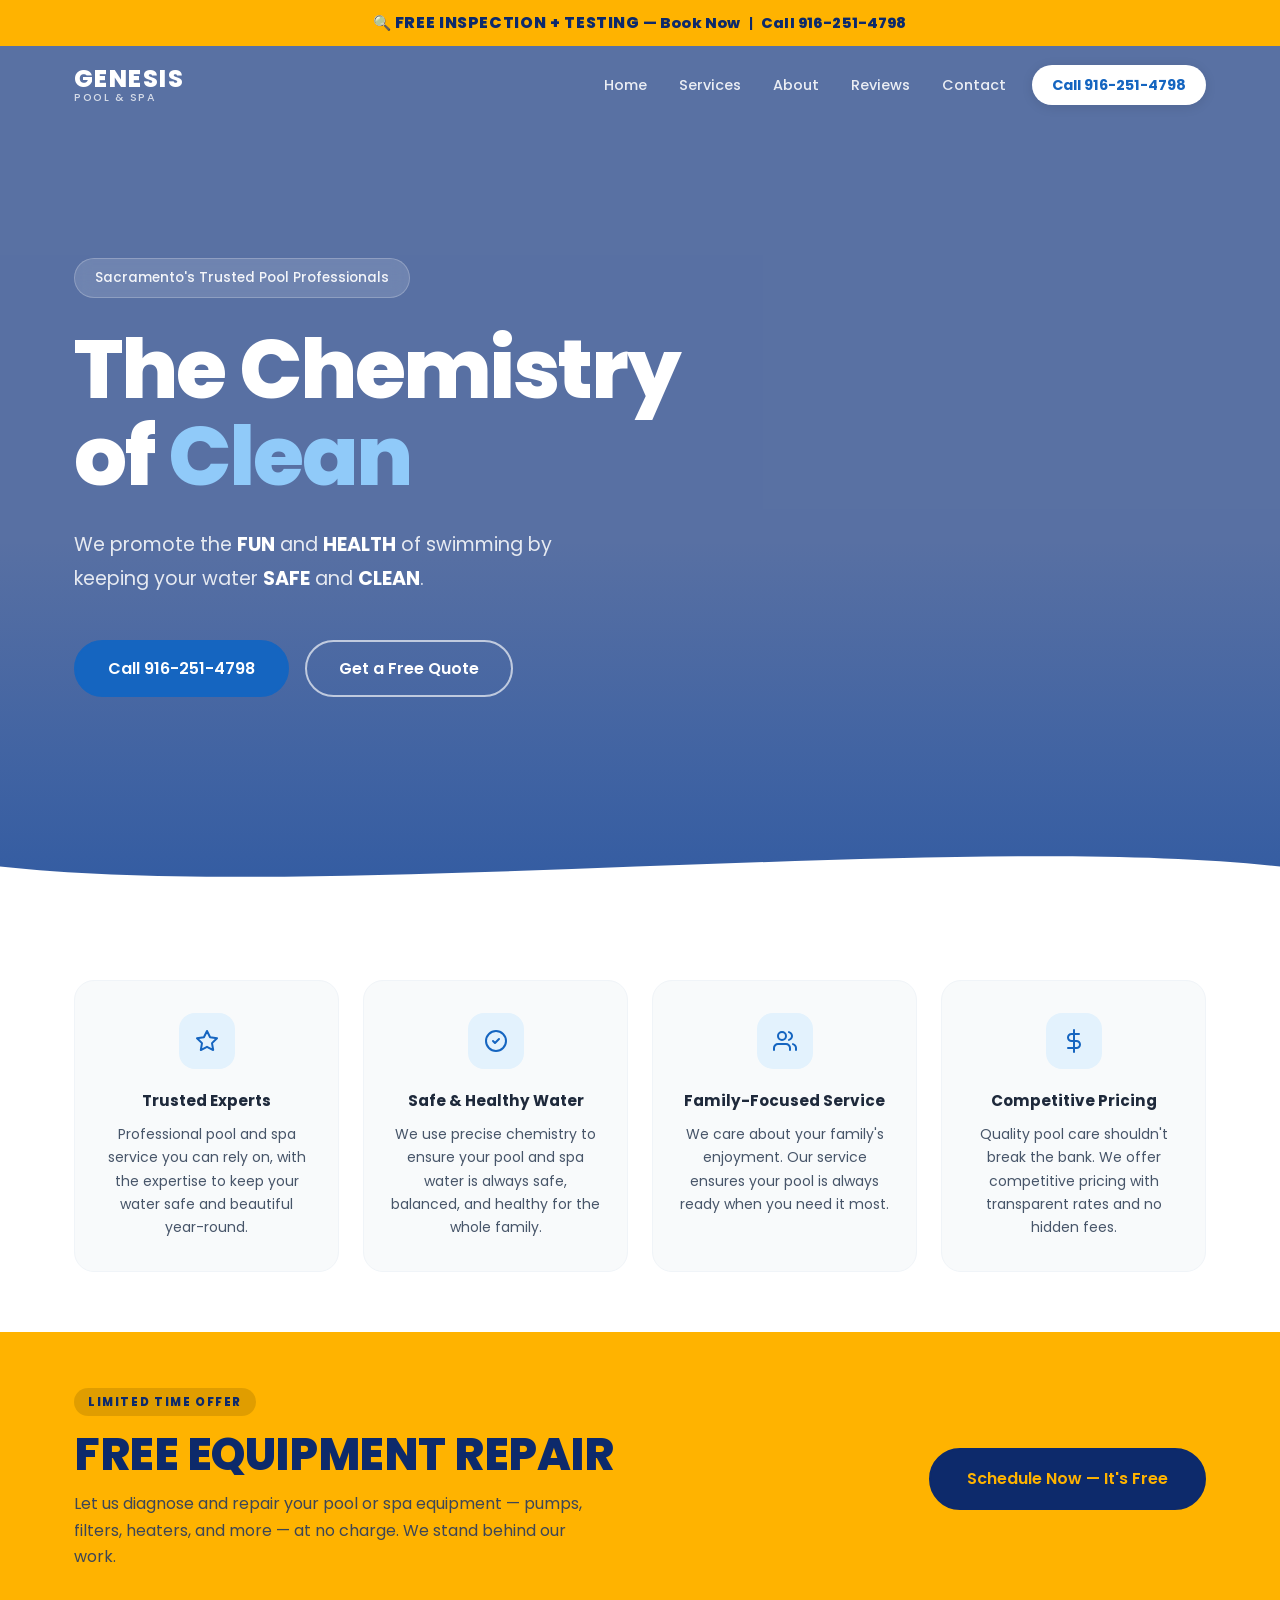
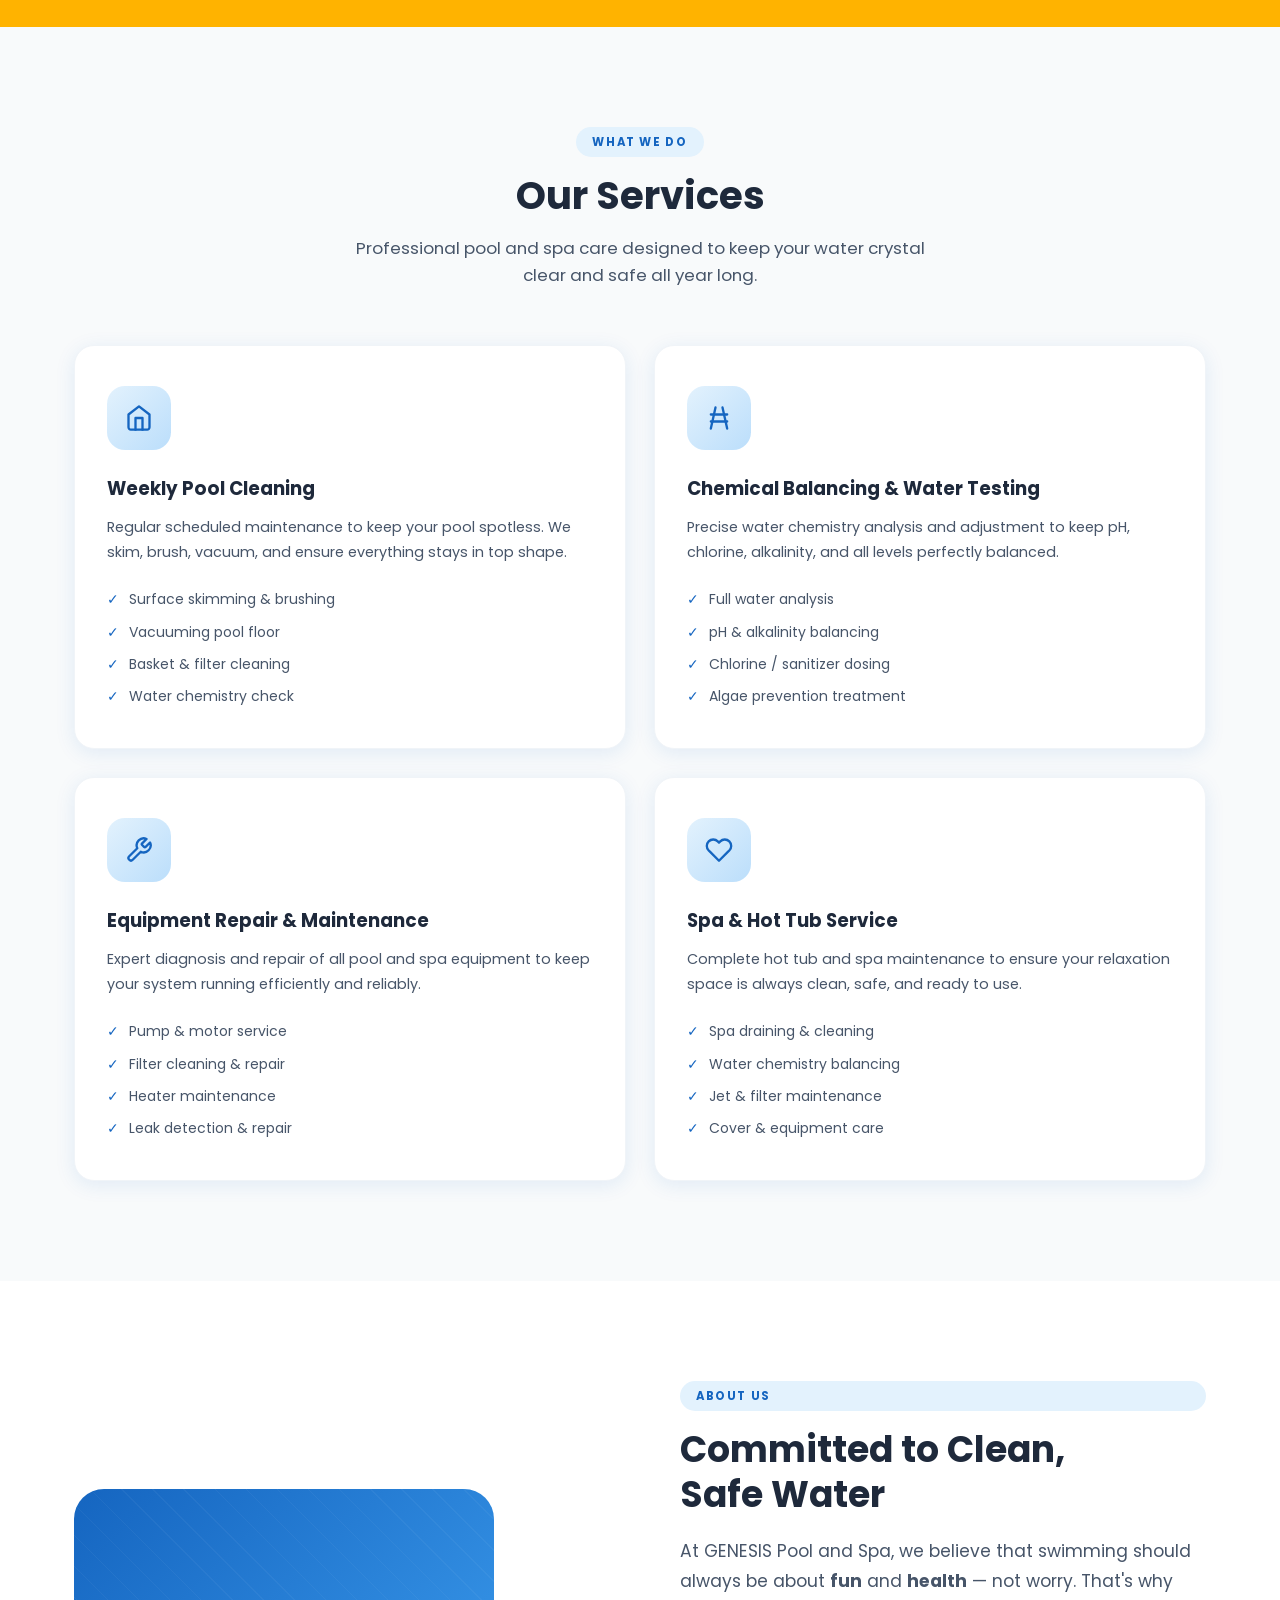
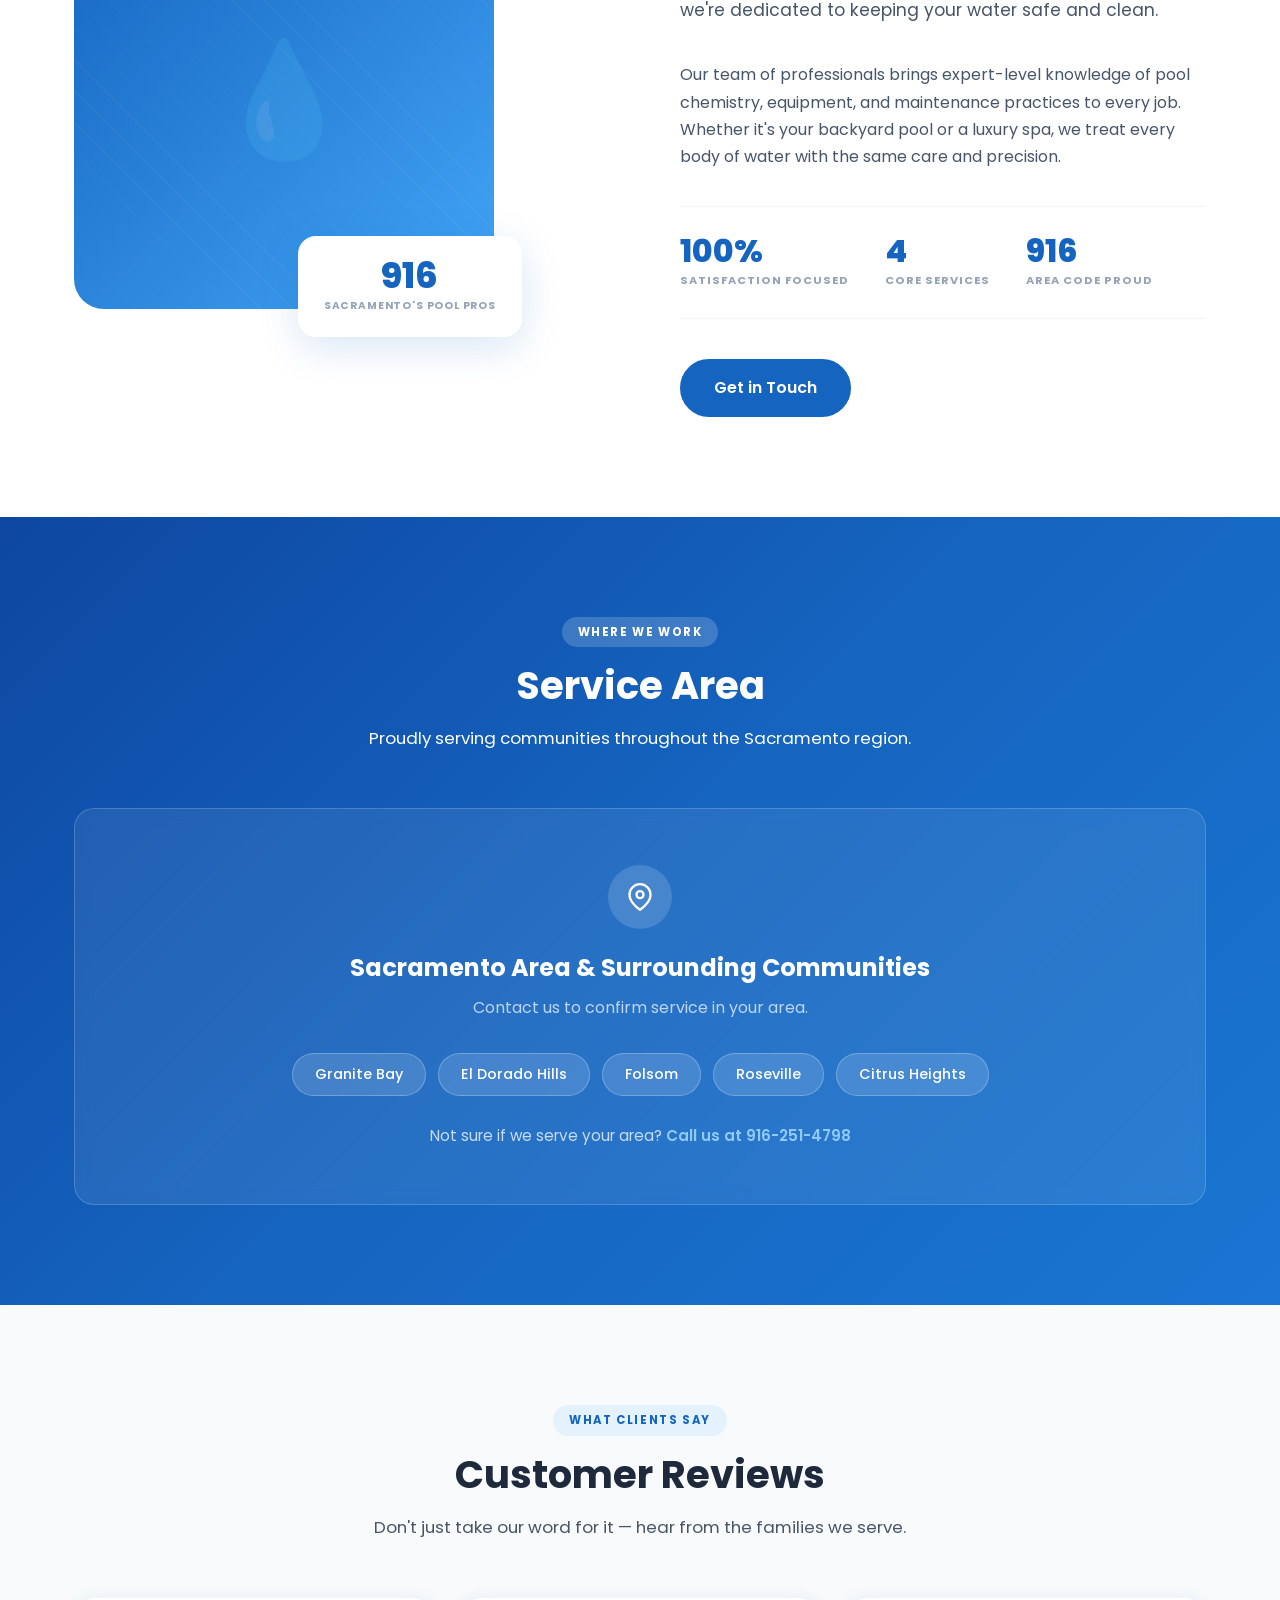
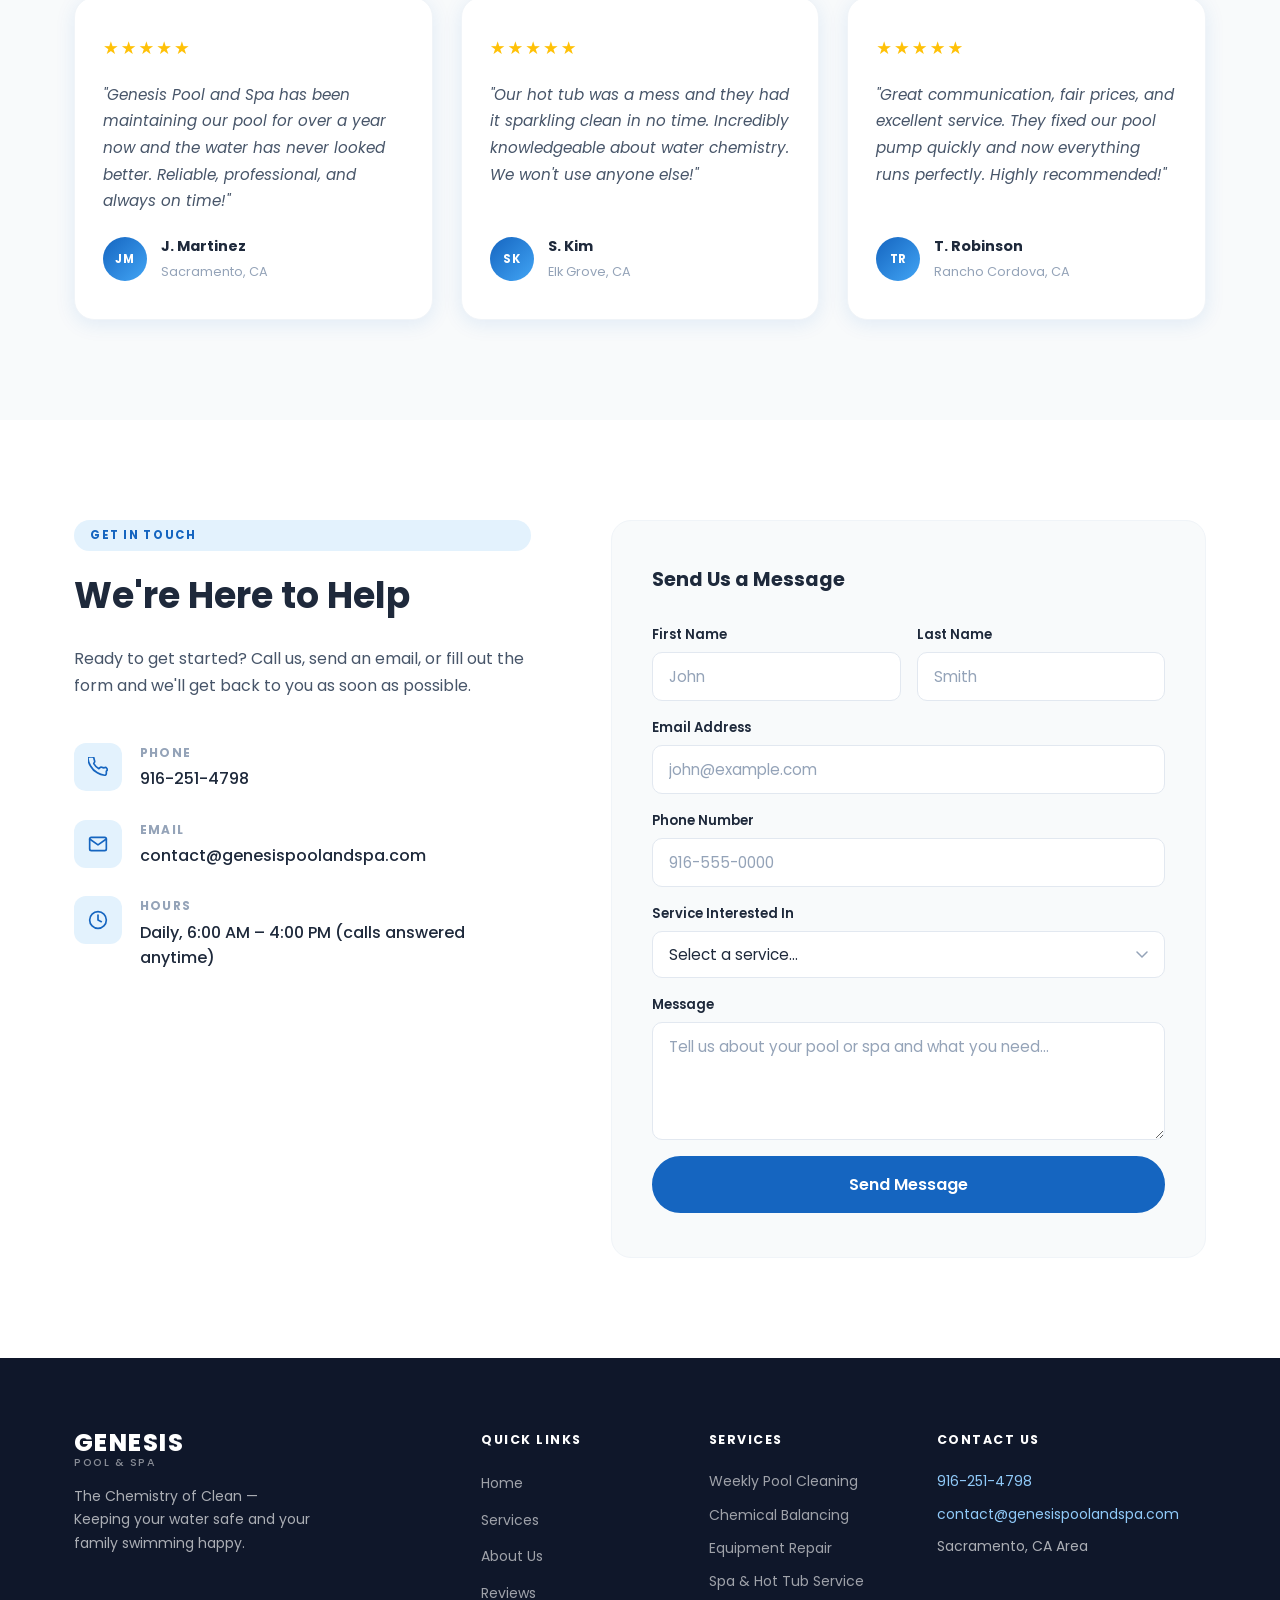
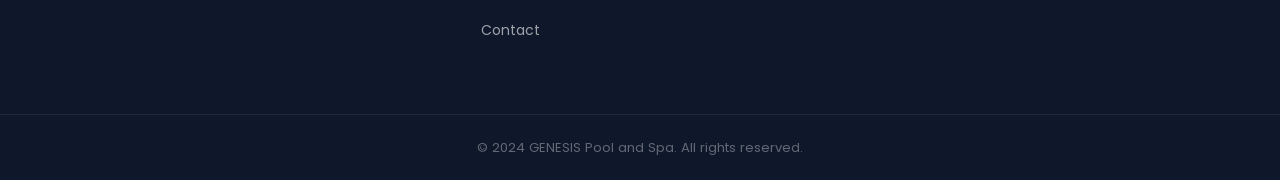
==== Genesis-Pool-and-Spa-main/index.html @ f934c8d3 "Backup of site before summer promo, service, and lead-routing changes Pre-edit snapshot: original co" ====
<!DOCTYPE html>
<html lang="en">
<head>
  <meta charset="UTF-8">
  <meta name="viewport" content="width=device-width, initial-scale=1.0">
  <title>Genesis Pool and Spa | The Chemistry of Clean | Sacramento, CA</title>
  <meta name="description" content="Genesis Pool and Spa promotes the FUN and HEALTH of swimming by keeping your water SAFE and CLEAN. Serving the Sacramento area. Call 916-251-4798.">
  <link rel="canonical" href="https://www.genesispoolandspa.com/">

  <!-- Open Graph / Twitter -->
  <meta property="og:type" content="website">
  <meta property="og:site_name" content="Genesis Pool and Spa">
  <meta property="og:locale" content="en_US">
  <meta property="og:url" content="https://www.genesispoolandspa.com/">
  <meta property="og:title" content="Genesis Pool and Spa | The Chemistry of Clean | Sacramento, CA">
  <meta property="og:description" content="Genesis Pool and Spa promotes the FUN and HEALTH of swimming by keeping your water SAFE and CLEAN. Serving the Sacramento area. Call 916-251-4798.">
  <!-- TODO: add a real 1200x630 share image, then uncomment:
  <meta property="og:image" content="https://www.genesispoolandspa.com/images/og-image.jpg"> -->
  <meta name="twitter:card" content="summary_large_image">
  <meta name="twitter:title" content="Genesis Pool and Spa | The Chemistry of Clean | Sacramento, CA">
  <meta name="twitter:description" content="Genesis Pool and Spa promotes the FUN and HEALTH of swimming by keeping your water SAFE and CLEAN. Serving the Sacramento area. Call 916-251-4798.">

  <link rel="icon" href="data:image/svg+xml,%3Csvg xmlns='http://www.w3.org/2000/svg' viewBox='0 0 100 100'%3E%3Ccircle cx='50' cy='50' r='48' fill='%230D2A6B'/%3E%3Ctext x='50' y='62' font-family='Arial,Helvetica,sans-serif' font-size='38' font-weight='700' text-anchor='middle' fill='white'%3E916%3C/text%3E%3C/svg%3E">

  <link rel="preconnect" href="https://fonts.googleapis.com">
  <link rel="preconnect" href="https://fonts.gstatic.com" crossorigin>
  <link href="https://fonts.googleapis.com/css2?family=Poppins:wght@300;400;500;600;700;800&display=swap" rel="stylesheet">
  <link rel="stylesheet" href="css/styles.css">

  <script type="application/ld+json">
  {
    "@context": "https://schema.org",
    "@type": "HomeAndConstructionBusiness",
    "name": "Genesis Pool and Spa",
    "description": "Genesis Pool and Spa promotes the FUN and HEALTH of swimming by keeping your water SAFE and CLEAN.",
    "url": "https://www.genesispoolandspa.com/",
    "telephone": "+1-916-251-4798",
    "email": "contact@genesispoolandspa.com",
    "address": {
      "@type": "PostalAddress",
      "addressLocality": "Sacramento",
      "addressRegion": "CA",
      "addressCountry": "US"
    },
    "areaServed": [
      "Granite Bay, CA",
      "El Dorado Hills, CA",
      "Folsom, CA",
      "Roseville, CA",
      "Citrus Heights, CA"
    ],
    "openingHoursSpecification": {
      "@type": "OpeningHoursSpecification",
      "dayOfWeek": [
        "Monday", "Tuesday", "Wednesday", "Thursday", "Friday", "Saturday", "Sunday"
      ],
      "opens": "06:00",
      "closes": "16:00"
    }
  }
  </script>
</head>
<body>

  <!-- NAVIGATION -->
  <header id="header">
    <div class="promo-bar">
      <div class="container">
        <a href="schedule.html" class="promo-link">&#128269; <strong>FREE Inspection + Testing</strong> — Book Now</a><span class="promo-sep"> &nbsp;|&nbsp; </span><span class="promo-phone"><a href="tel:9162514798">Call 916-251-4798</a></span>
      </div>
    </div>
    <nav class="navbar">
      <div class="container">
        <a href="#home" class="logo">
          <span class="logo-genesis">GENESIS</span>
          <span class="logo-poolspa">Pool &amp; Spa</span>
        </a>
        <button class="hamburger" id="hamburger" aria-label="Toggle navigation">
          <span></span><span></span><span></span>
        </button>
        <ul class="nav-links" id="navLinks">
          <li><a href="#home">Home</a></li>
          <li><a href="#services">Services</a></li>
          <li><a href="#about">About</a></li>
          <li><a href="#testimonials">Reviews</a></li>
          <li><a href="#contact">Contact</a></li>
          <li><a href="tel:9162514798" class="nav-cta">Call 916-251-4798</a></li>
        </ul>
      </div>
    </nav>
  </header>


  <!-- HERO -->
  <section id="home" class="hero">
    <div class="hero-bg"></div>
    <div class="container hero-content">
      <p class="hero-label">Sacramento's Trusted Pool Professionals</p>
      <h1>The Chemistry<br>of <span class="highlight">Clean</span></h1>
      <p class="hero-desc">We promote the <strong>FUN</strong> and <strong>HEALTH</strong> of swimming by keeping your water <strong>SAFE</strong> and <strong>CLEAN</strong>.</p>
      <div class="hero-actions">
        <a href="tel:9162514798" class="btn btn-primary">Call 916-251-4798</a>
        <a href="#contact" class="btn btn-outline">Get a Free Quote</a>
      </div>
    </div>
    <div class="wave-divider">
      <svg viewBox="0 0 1440 80" fill="none" xmlns="http://www.w3.org/2000/svg" preserveAspectRatio="none">
        <path d="M0,40 C360,80 1080,0 1440,40 L1440,80 L0,80 Z" fill="#ffffff"/>
      </svg>
    </div>
  </section>

  <!-- WHY CHOOSE US -->
  <section class="features">
    <div class="container">
      <div class="features-grid">
        <div class="feature-card">
          <div class="feature-icon">
            <svg viewBox="0 0 24 24" fill="none" xmlns="http://www.w3.org/2000/svg">
              <path d="M12 2L15.09 8.26L22 9.27L17 14.14L18.18 21.02L12 17.77L5.82 21.02L7 14.14L2 9.27L8.91 8.26L12 2Z" stroke="currentColor" stroke-width="2" stroke-linecap="round" stroke-linejoin="round"/>
            </svg>
          </div>
          <h3>Trusted Experts</h3>
          <p>Professional pool and spa service you can rely on, with the expertise to keep your water safe and beautiful year-round.</p>
        </div>
        <div class="feature-card">
          <div class="feature-icon">
            <svg viewBox="0 0 24 24" fill="none" xmlns="http://www.w3.org/2000/svg">
              <path d="M12 22C17.5228 22 22 17.5228 22 12C22 6.47715 17.5228 2 12 2C6.47715 2 2 6.47715 2 12C2 17.5228 6.47715 22 12 22Z" stroke="currentColor" stroke-width="2"/>
              <path d="M9 12L11 14L15 10" stroke="currentColor" stroke-width="2" stroke-linecap="round" stroke-linejoin="round"/>
            </svg>
          </div>
          <h3>Safe &amp; Healthy Water</h3>
          <p>We use precise chemistry to ensure your pool and spa water is always safe, balanced, and healthy for the whole family.</p>
        </div>
        <div class="feature-card">
          <div class="feature-icon">
            <svg viewBox="0 0 24 24" fill="none" xmlns="http://www.w3.org/2000/svg">
              <path d="M17 21V19C17 17.9391 16.5786 16.9217 15.8284 16.1716C15.0783 15.4214 14.0609 15 13 15H5C3.93913 15 2.92172 15.4214 2.17157 16.1716C1.42143 16.9217 1 17.9391 1 19V21" stroke="currentColor" stroke-width="2" stroke-linecap="round" stroke-linejoin="round"/>
              <circle cx="9" cy="7" r="4" stroke="currentColor" stroke-width="2"/>
              <path d="M23 21V19C22.9993 18.1137 22.7044 17.2528 22.1614 16.5523C21.6184 15.8519 20.8581 15.3516 20 15.13" stroke="currentColor" stroke-width="2" stroke-linecap="round" stroke-linejoin="round"/>
              <path d="M16 3.13C16.8604 3.35031 17.623 3.85071 18.1676 4.55232C18.7122 5.25392 19.0078 6.11683 19.0078 7.005C19.0078 7.89317 18.7122 8.75608 18.1676 9.45768C17.623 10.1593 16.8604 10.6597 16 10.88" stroke="currentColor" stroke-width="2" stroke-linecap="round" stroke-linejoin="round"/>
            </svg>
          </div>
          <h3>Family-Focused Service</h3>
          <p>We care about your family's enjoyment. Our service ensures your pool is always ready when you need it most.</p>
        </div>
        <div class="feature-card">
          <div class="feature-icon">
            <svg viewBox="0 0 24 24" fill="none" xmlns="http://www.w3.org/2000/svg">
              <line x1="12" y1="1" x2="12" y2="23" stroke="currentColor" stroke-width="2" stroke-linecap="round"/>
              <path d="M17 5H9.5C8.57174 5 7.6815 5.36875 7.02513 6.02513C6.36875 6.6815 6 7.57174 6 8.5C6 9.42826 6.36875 10.3185 7.02513 10.9749C7.6815 11.6313 8.57174 12 9.5 12H14.5C15.4283 12 16.3185 12.3687 16.9749 13.0251C17.6313 13.6815 18 14.5717 18 15.5C18 16.4283 17.6313 17.3185 16.9749 17.9749C16.3185 18.6313 15.4283 19 14.5 19H6" stroke="currentColor" stroke-width="2" stroke-linecap="round" stroke-linejoin="round"/>
            </svg>
          </div>
          <h3>Competitive Pricing</h3>
          <p>Quality pool care shouldn't break the bank. We offer competitive pricing with transparent rates and no hidden fees.</p>
        </div>
      </div>
    </div>
  </section>

  <!-- FREE EQUIPMENT REPAIR BANNER -->
  <section class="free-repair-banner">
    <div class="container free-repair-inner">
      <div class="free-repair-text">
        <span class="free-repair-tag">Limited Time Offer</span>
        <h2>FREE Equipment Repair</h2>
        <p>Let us diagnose and repair your pool or spa equipment — pumps, filters, heaters, and more — at no charge. We stand behind our work.</p>
      </div>
      <a href="schedule.html" class="btn free-repair-btn">Schedule Now — It's Free</a>
    </div>
  </section>

  <!-- SERVICES -->
  <section id="services" class="services">
    <div class="container">
      <div class="section-header">
        <span class="section-label">What We Do</span>
        <h2>Our Services</h2>
        <p>Professional pool and spa care designed to keep your water crystal clear and safe all year long.</p>
      </div>
      <div class="services-grid">

        <div class="service-card">
          <div class="service-icon">
            <svg viewBox="0 0 24 24" fill="none" xmlns="http://www.w3.org/2000/svg">
              <path d="M3 9L12 2L21 9V20C21 20.5304 20.7893 21.0391 20.4142 21.4142C20.0391 21.7893 19.5304 22 19 22H5C4.46957 22 3.96086 21.7893 3.58579 21.4142C3.21071 21.0391 3 20.5304 3 20V9Z" stroke="currentColor" stroke-width="2" stroke-linecap="round" stroke-linejoin="round"/>
              <path d="M9 22V12H15V22" stroke="currentColor" stroke-width="2" stroke-linecap="round" stroke-linejoin="round"/>
            </svg>
          </div>
          <h3>Weekly Pool Cleaning</h3>
          <p>Regular scheduled maintenance to keep your pool spotless. We skim, brush, vacuum, and ensure everything stays in top shape.</p>
          <ul>
            <li>Surface skimming &amp; brushing</li>
            <li>Vacuuming pool floor</li>
            <li>Basket &amp; filter cleaning</li>
            <li>Water chemistry check</li>
          </ul>
        </div>

        <div class="service-card">
          <div class="service-icon">
            <svg viewBox="0 0 24 24" fill="none" xmlns="http://www.w3.org/2000/svg">
              <path d="M9 3L5 21" stroke="currentColor" stroke-width="2" stroke-linecap="round"/>
              <path d="M5 9H19" stroke="currentColor" stroke-width="2" stroke-linecap="round"/>
              <path d="M5 15H19" stroke="currentColor" stroke-width="2" stroke-linecap="round"/>
              <path d="M15 3L19 21" stroke="currentColor" stroke-width="2" stroke-linecap="round"/>
            </svg>
          </div>
          <h3>Chemical Balancing &amp; Water Testing</h3>
          <p>Precise water chemistry analysis and adjustment to keep pH, chlorine, alkalinity, and all levels perfectly balanced.</p>
          <ul>
            <li>Full water analysis</li>
            <li>pH &amp; alkalinity balancing</li>
            <li>Chlorine / sanitizer dosing</li>
            <li>Algae prevention treatment</li>
          </ul>
        </div>

        <div class="service-card">
          <div class="service-icon">
            <svg viewBox="0 0 24 24" fill="none" xmlns="http://www.w3.org/2000/svg">
              <path d="M14.7 6.3a1 1 0 000 1.4l1.6 1.6a1 1 0 001.4 0l3.77-3.77a6 6 0 01-7.94 7.94l-6.91 6.91a2.12 2.12 0 01-3-3l6.91-6.91a6 6 0 017.94-7.94l-3.76 3.76z" stroke="currentColor" stroke-width="2" stroke-linecap="round" stroke-linejoin="round"/>
            </svg>
          </div>
          <h3>Equipment Repair &amp; Maintenance</h3>
          <p>Expert diagnosis and repair of all pool and spa equipment to keep your system running efficiently and reliably.</p>
          <ul>
            <li>Pump &amp; motor service</li>
            <li>Filter cleaning &amp; repair</li>
            <li>Heater maintenance</li>
            <li>Leak detection &amp; repair</li>
          </ul>
        </div>

        <div class="service-card">
          <div class="service-icon">
            <svg viewBox="0 0 24 24" fill="none" xmlns="http://www.w3.org/2000/svg">
              <path d="M20.84 4.61a5.5 5.5 0 00-7.78 0L12 5.67l-1.06-1.06a5.5 5.5 0 00-7.78 7.78l1.06 1.06L12 21.23l7.78-7.78 1.06-1.06a5.5 5.5 0 000-7.78z" stroke="currentColor" stroke-width="2" stroke-linecap="round" stroke-linejoin="round"/>
            </svg>
          </div>
          <h3>Spa &amp; Hot Tub Service</h3>
          <p>Complete hot tub and spa maintenance to ensure your relaxation space is always clean, safe, and ready to use.</p>
          <ul>
            <li>Spa draining &amp; cleaning</li>
            <li>Water chemistry balancing</li>
            <li>Jet &amp; filter maintenance</li>
            <li>Cover &amp; equipment care</li>
          </ul>
        </div>

      </div>
    </div>
  </section>

  <!-- BEFORE & AFTER — temporarily disabled until real photos are added. Kept intact below (commented out), not deleted, so it can be restored by removing this comment block.
  <section id="results" class="before-after">
    <div class="container">
      <div class="section-header">
        <span class="section-label">Our Results</span>
        <h2>Before &amp; After</h2>
        <p>See the Genesis difference — crystal clear water, every time.</p>
      </div>
      <div class="ba-grid">

        <div class="ba-pair">
          <div class="ba-images">
            <div class="ba-side ba-before">
              <img src="images/before-1.jpg" alt="Pool before cleaning" onerror="this.style.display='none';this.nextElementSibling.style.display='flex'">
              <div class="ba-placeholder before-ph">
                <svg viewBox="0 0 24 24" fill="none"><rect x="3" y="3" width="18" height="18" rx="2" stroke="currentColor" stroke-width="1.5"/><circle cx="8.5" cy="8.5" r="1.5" stroke="currentColor" stroke-width="1.5"/><path d="M21 15l-5-5L5 21" stroke="currentColor" stroke-width="1.5" stroke-linecap="round"/></svg>
                <span>Add your BEFORE photo</span>
                <small>images/before-1.jpg</small>
              </div>
              <span class="ba-label before-label">Before</span>
            </div>
            <div class="ba-side ba-after">
              <img src="images/after-1.jpg" alt="Pool after cleaning" onerror="this.style.display='none';this.nextElementSibling.style.display='flex'">
              <div class="ba-placeholder after-ph">
                <svg viewBox="0 0 24 24" fill="none"><rect x="3" y="3" width="18" height="18" rx="2" stroke="currentColor" stroke-width="1.5"/><circle cx="8.5" cy="8.5" r="1.5" stroke="currentColor" stroke-width="1.5"/><path d="M21 15l-5-5L5 21" stroke="currentColor" stroke-width="1.5" stroke-linecap="round"/></svg>
                <span>Add your AFTER photo</span>
                <small>images/after-1.jpg</small>
              </div>
              <span class="ba-label after-label">After</span>
            </div>
          </div>
          <p class="ba-caption">Green pool rescue — restored to crystal clear in one visit</p>
        </div>

        <div class="ba-pair">
          <div class="ba-images">
            <div class="ba-side ba-before">
              <img src="images/before-2.jpg" alt="Spa before cleaning" onerror="this.style.display='none';this.nextElementSibling.style.display='flex'">
              <div class="ba-placeholder before-ph">
                <svg viewBox="0 0 24 24" fill="none"><rect x="3" y="3" width="18" height="18" rx="2" stroke="currentColor" stroke-width="1.5"/><circle cx="8.5" cy="8.5" r="1.5" stroke="currentColor" stroke-width="1.5"/><path d="M21 15l-5-5L5 21" stroke="currentColor" stroke-width="1.5" stroke-linecap="round"/></svg>
                <span>Add your BEFORE photo</span>
                <small>images/before-2.jpg</small>
              </div>
              <span class="ba-label before-label">Before</span>
            </div>
            <div class="ba-side ba-after">
              <img src="images/after-2.jpg" alt="Spa after cleaning" onerror="this.style.display='none';this.nextElementSibling.style.display='flex'">
              <div class="ba-placeholder after-ph">
                <svg viewBox="0 0 24 24" fill="none"><rect x="3" y="3" width="18" height="18" rx="2" stroke="currentColor" stroke-width="1.5"/><circle cx="8.5" cy="8.5" r="1.5" stroke="currentColor" stroke-width="1.5"/><path d="M21 15l-5-5L5 21" stroke="currentColor" stroke-width="1.5" stroke-linecap="round"/></svg>
                <span>Add your AFTER photo</span>
                <small>images/after-2.jpg</small>
              </div>
              <span class="ba-label after-label">After</span>
            </div>
          </div>
          <p class="ba-caption">Hot tub deep clean — jets, shell, and water chemistry reset</p>
        </div>

        <div class="ba-pair">
          <div class="ba-images">
            <div class="ba-side ba-before">
              <img src="images/before-3.jpg" alt="Pool equipment before service" onerror="this.style.display='none';this.nextElementSibling.style.display='flex'">
              <div class="ba-placeholder before-ph">
                <svg viewBox="0 0 24 24" fill="none"><rect x="3" y="3" width="18" height="18" rx="2" stroke="currentColor" stroke-width="1.5"/><circle cx="8.5" cy="8.5" r="1.5" stroke="currentColor" stroke-width="1.5"/><path d="M21 15l-5-5L5 21" stroke="currentColor" stroke-width="1.5" stroke-linecap="round"/></svg>
                <span>Add your BEFORE photo</span>
                <small>images/before-3.jpg</small>
              </div>
              <span class="ba-label before-label">Before</span>
            </div>
            <div class="ba-side ba-after">
              <img src="images/after-3.jpg" alt="Pool equipment after service" onerror="this.style.display='none';this.nextElementSibling.style.display='flex'">
              <div class="ba-placeholder after-ph">
                <svg viewBox="0 0 24 24" fill="none"><rect x="3" y="3" width="18" height="18" rx="2" stroke="currentColor" stroke-width="1.5"/><circle cx="8.5" cy="8.5" r="1.5" stroke="currentColor" stroke-width="1.5"/><path d="M21 15l-5-5L5 21" stroke="currentColor" stroke-width="1.5" stroke-linecap="round"/></svg>
                <span>Add your AFTER photo</span>
                <small>images/after-3.jpg</small>
              </div>
              <span class="ba-label after-label">After</span>
            </div>
          </div>
          <p class="ba-caption">Neglected pool brought back to swim-ready condition</p>
        </div>

      </div>
      <p class="ba-photo-note">&#128247; Have photos? Drop them in the <strong>images/</strong> folder using the filenames shown above and they'll appear automatically.</p>
    </div>
  </section>
  -->

  <!-- ABOUT -->
  <section id="about" class="about">
    <div class="container about-grid">
      <div class="about-visual">
        <div class="about-visual-inner">
          <div class="about-badge">
            <span>916</span>
            <span>Sacramento's Pool Pros</span>
          </div>
        </div>
      </div>
      <div class="about-content">
        <span class="section-label">About Us</span>
        <h2>Committed to Clean,<br>Safe Water</h2>
        <p class="about-lead">At GENESIS Pool and Spa, we believe that swimming should always be about <strong>fun</strong> and <strong>health</strong> — not worry. That's why we're dedicated to keeping your water safe and clean.</p>
        <p>Our team of professionals brings expert-level knowledge of pool chemistry, equipment, and maintenance practices to every job. Whether it's your backyard pool or a luxury spa, we treat every body of water with the same care and precision.</p>
        <div class="about-stats">
          <div class="stat">
            <span class="stat-num">100%</span>
            <span class="stat-label">Satisfaction Focused</span>
          </div>
          <div class="stat">
            <span class="stat-num">4</span>
            <span class="stat-label">Core Services</span>
          </div>
          <div class="stat">
            <span class="stat-num">916</span>
            <span class="stat-label">Area Code Proud</span>
          </div>
        </div>
        <a href="#contact" class="btn btn-primary">Get in Touch</a>
      </div>
    </div>
  </section>

  <!-- SERVICE AREA -->
  <section class="service-area">
    <div class="container">
      <div class="section-header light">
        <span class="section-label">Where We Work</span>
        <h2>Service Area</h2>
        <p>Proudly serving communities throughout the Sacramento region.</p>
      </div>
      <div class="area-placeholder">
        <div class="area-icon">
          <svg viewBox="0 0 24 24" fill="none" xmlns="http://www.w3.org/2000/svg">
            <path d="M21 10c0 7-9 13-9 13s-9-6-9-13a9 9 0 0118 0z" stroke="currentColor" stroke-width="2" stroke-linecap="round" stroke-linejoin="round"/>
            <circle cx="12" cy="10" r="3" stroke="currentColor" stroke-width="2"/>
          </svg>
        </div>
        <h3>Sacramento Area &amp; Surrounding Communities</h3>
        <p class="area-note">Contact us to confirm service in your area.</p>
        <div class="area-tags">
          <span class="area-tag">Granite Bay</span>
          <span class="area-tag">El Dorado Hills</span>
          <span class="area-tag">Folsom</span>
          <span class="area-tag">Roseville</span>
          <span class="area-tag">Citrus Heights</span>
        </div>
        <p class="area-cta-note">Not sure if we serve your area? <a href="tel:9162514798">Call us at 916-251-4798</a></p>
      </div>
    </div>
  </section>

  <!-- TESTIMONIALS -->
  <section id="testimonials" class="testimonials">
    <div class="container">
      <div class="section-header">
        <span class="section-label">What Clients Say</span>
        <h2>Customer Reviews</h2>
        <p>Don't just take our word for it — hear from the families we serve.</p>
      </div>
      <div class="testimonials-grid">
        <div class="testimonial-card">
          <div class="stars">&#9733;&#9733;&#9733;&#9733;&#9733;</div>
          <p>"Genesis Pool and Spa has been maintaining our pool for over a year now and the water has never looked better. Reliable, professional, and always on time!"</p>
          <div class="testimonial-author">
            <div class="author-avatar">JM</div>
            <div>
              <strong>J. Martinez</strong>
              <span>Sacramento, CA</span>
            </div>
          </div>
        </div>
        <div class="testimonial-card">
          <div class="stars">&#9733;&#9733;&#9733;&#9733;&#9733;</div>
          <p>"Our hot tub was a mess and they had it sparkling clean in no time. Incredibly knowledgeable about water chemistry. We won't use anyone else!"</p>
          <div class="testimonial-author">
            <div class="author-avatar">SK</div>
            <div>
              <strong>S. Kim</strong>
              <span>Elk Grove, CA</span>
            </div>
          </div>
        </div>
        <div class="testimonial-card">
          <div class="stars">&#9733;&#9733;&#9733;&#9733;&#9733;</div>
          <p>"Great communication, fair prices, and excellent service. They fixed our pool pump quickly and now everything runs perfectly. Highly recommended!"</p>
          <div class="testimonial-author">
            <div class="author-avatar">TR</div>
            <div>
              <strong>T. Robinson</strong>
              <span>Rancho Cordova, CA</span>
            </div>
          </div>
        </div>
      </div>
    </div>
  </section>

  <!-- CONTACT -->
  <section id="contact" class="contact">
    <div class="container contact-grid">
      <div class="contact-info">
        <span class="section-label">Get In Touch</span>
        <h2>We're Here to Help</h2>
        <p>Ready to get started? Call us, send an email, or fill out the form and we'll get back to you as soon as possible.</p>
        <div class="contact-details">
          <div class="contact-item">
            <div class="contact-icon">
              <svg viewBox="0 0 24 24" fill="none" xmlns="http://www.w3.org/2000/svg">
                <path d="M22 16.92v3a2 2 0 01-2.18 2 19.79 19.79 0 01-8.63-3.07A19.5 19.5 0 013.07 10.8a19.79 19.79 0 01-3.07-8.64A2 2 0 012.18 0h3a2 2 0 012 1.72c.127.96.361 1.903.7 2.81a2 2 0 01-.45 2.11L6.91 7.91a16 16 0 006.18 6.18l1.27-1.27a2 2 0 012.11-.45c.907.339 1.85.573 2.81.7A2 2 0 0122 16.92z" stroke="currentColor" stroke-width="2" stroke-linecap="round" stroke-linejoin="round"/>
              </svg>
            </div>
            <div>
              <strong>Phone</strong>
              <a href="tel:9162514798">916-251-4798</a>
            </div>
          </div>
          <div class="contact-item">
            <div class="contact-icon">
              <svg viewBox="0 0 24 24" fill="none" xmlns="http://www.w3.org/2000/svg">
                <path d="M4 4h16c1.1 0 2 .9 2 2v12c0 1.1-.9 2-2 2H4c-1.1 0-2-.9-2-2V6c0-1.1.9-2 2-2z" stroke="currentColor" stroke-width="2" stroke-linecap="round" stroke-linejoin="round"/>
                <polyline points="22,6 12,13 2,6" stroke="currentColor" stroke-width="2" stroke-linecap="round" stroke-linejoin="round"/>
              </svg>
            </div>
            <div>
              <strong>Email</strong>
              <a href="mailto:contact@genesispoolandspa.com">contact@genesispoolandspa.com</a>
            </div>
          </div>
          <div class="contact-item">
            <div class="contact-icon">
              <svg viewBox="0 0 24 24" fill="none" xmlns="http://www.w3.org/2000/svg">
                <circle cx="12" cy="12" r="10" stroke="currentColor" stroke-width="2"/>
                <polyline points="12,6 12,12 16,14" stroke="currentColor" stroke-width="2" stroke-linecap="round" stroke-linejoin="round"/>
              </svg>
            </div>
            <div>
              <strong>Hours</strong>
              <span>Daily, 6:00 AM – 4:00 PM (calls answered anytime)</span>
            </div>
          </div>
        </div>
      </div>
      <div class="contact-form-wrap">
        <form id="contactForm" class="contact-form">
          <h3>Send Us a Message</h3>
          <div class="form-row">
            <div class="form-group">
              <label for="firstName">First Name</label>
              <input type="text" id="firstName" name="firstName" placeholder="John" required>
            </div>
            <div class="form-group">
              <label for="lastName">Last Name</label>
              <input type="text" id="lastName" name="lastName" placeholder="Smith" required>
            </div>
          </div>
          <div class="form-group">
            <label for="email">Email Address</label>
            <input type="email" id="email" name="email" placeholder="john@example.com" required>
          </div>
          <div class="form-group">
            <label for="phone">Phone Number</label>
            <input type="tel" id="phone" name="phone" placeholder="916-555-0000">
          </div>
          <div class="form-group">
            <label for="service">Service Interested In</label>
            <select id="service" name="service">
              <option value="">Select a service...</option>
              <option value="weekly-cleaning">Weekly Pool Cleaning</option>
              <option value="chemical-balancing">Chemical Balancing &amp; Water Testing</option>
              <option value="equipment-repair">Equipment Repair &amp; Maintenance</option>
              <option value="spa-service">Spa &amp; Hot Tub Service</option>
              <option value="other">Other / Not Sure</option>
            </select>
          </div>
          <div class="form-group">
            <label for="message">Message</label>
            <textarea id="message" name="message" rows="4" placeholder="Tell us about your pool or spa and what you need..." required></textarea>
          </div>
          <button type="submit" class="btn btn-primary btn-full">Send Message</button>
          <div id="formSuccess" class="form-success" style="display:none;">
            Thanks for submitting! We'll be in touch soon.
          </div>
        </form>
      </div>
    </div>
  </section>

  <!-- FOOTER -->
  <footer class="footer">
    <div class="container footer-grid">
      <div class="footer-brand">
        <a href="#home" class="logo footer-logo">
          <span class="logo-genesis">GENESIS</span>
          <span class="logo-poolspa">Pool &amp; Spa</span>
        </a>
        <p>The Chemistry of Clean — Keeping your water safe and your family swimming happy.</p>
      </div>
      <div class="footer-links">
        <h4>Quick Links</h4>
        <ul>
          <li><a href="#home">Home</a></li>
          <li><a href="#services">Services</a></li>
          <li><a href="#about">About Us</a></li>
          <li><a href="#testimonials">Reviews</a></li>
          <li><a href="#contact">Contact</a></li>
        </ul>
      </div>
      <div class="footer-services">
        <h4>Services</h4>
        <ul>
          <li>Weekly Pool Cleaning</li>
          <li>Chemical Balancing</li>
          <li>Equipment Repair</li>
          <li>Spa &amp; Hot Tub Service</li>
        </ul>
      </div>
      <div class="footer-contact">
        <h4>Contact Us</h4>
        <p><a href="tel:9162514798">916-251-4798</a></p>
        <p><a href="mailto:contact@genesispoolandspa.com">contact@genesispoolandspa.com</a></p>
        <p>Sacramento, CA Area</p>
      </div>
    </div>
    <div class="footer-bottom">
      <div class="container">
        <p>&copy; 2024 GENESIS Pool and Spa. All rights reserved.</p>
      </div>
    </div>
  </footer>

  <script src="js/main.js"></script>
</body>
</html>
---- Genesis-Pool-and-Spa-main/css/styles.css ----
/* ================================================
   GENESIS Pool and Spa — Stylesheet
   ================================================ */

:root {
  --primary:       #1565C0;
  --primary-dark:  #0D47A1;
  --primary-light: #42A5F5;
  --primary-xl:    #E3F2FD;
  --white:         #ffffff;
  --gray-50:       #F8FAFB;
  --gray-100:      #F0F4F8;
  --gray-200:      #E2E8F0;
  --gray-400:      #94A3B8;
  --gray-600:      #475569;
  --gray-800:      #1E293B;
  --radius:        12px;
  --radius-lg:     20px;
  --shadow:        0 4px 20px rgba(21,101,192,0.10);
  --shadow-lg:     0 10px 40px rgba(21,101,192,0.16);
  --transition:    0.25s ease;
}

*, *::before, *::after { box-sizing: border-box; margin: 0; padding: 0; }
html { scroll-behavior: smooth; }

body {
  font-family: 'Poppins', system-ui, -apple-system, sans-serif;
  color: #334155;
  background: var(--white);
  line-height: 1.6;
  -webkit-font-smoothing: antialiased;
}

/* ── Utility ─────────────────────────────────── */
.container {
  width: 100%;
  max-width: 1180px;
  margin: 0 auto;
  padding: 0 24px;
}

.btn {
  display: inline-flex;
  align-items: center;
  justify-content: center;
  padding: 14px 32px;
  border-radius: 50px;
  font-family: inherit;
  font-size: 1rem;
  font-weight: 600;
  text-decoration: none;
  cursor: pointer;
  border: 2px solid transparent;
  transition: all var(--transition);
  white-space: nowrap;
}
.btn-primary {
  background: var(--primary);
  color: var(--white);
  border-color: var(--primary);
}
.btn-primary:hover {
  background: var(--primary-dark);
  border-color: var(--primary-dark);
  transform: translateY(-2px);
  box-shadow: 0 8px 24px rgba(21,101,192,0.35);
}
.btn-outline {
  background: transparent;
  color: var(--white);
  border-color: rgba(255,255,255,0.65);
}
.btn-outline:hover {
  background: rgba(255,255,255,0.15);
  border-color: var(--white);
  transform: translateY(-2px);
}
.btn-full { width: 100%; }

.section-label {
  display: inline-block;
  background: var(--primary-xl);
  color: var(--primary);
  font-size: 0.72rem;
  font-weight: 700;
  text-transform: uppercase;
  letter-spacing: 0.14em;
  padding: 6px 16px;
  border-radius: 50px;
  margin-bottom: 16px;
}

.section-header {
  text-align: center;
  margin-bottom: 56px;
}
.section-header h2 {
  font-size: clamp(1.75rem, 3vw, 2.5rem);
  font-weight: 700;
  color: var(--gray-800);
  margin-bottom: 16px;
  line-height: 1.2;
}
.section-header p {
  font-size: 1.05rem;
  color: var(--gray-600);
  max-width: 580px;
  margin: 0 auto;
}
.section-header.light .section-label {
  background: rgba(255,255,255,0.18);
  color: var(--white);
}
.section-header.light h2,
.section-header.light p { color: var(--white); }


/* ── PROMO BAR ───────────────────────────────── */
.promo-bar {
  background: #FFB300;
  color: #0D2A6B;
  text-align: center;
  padding: 10px 0;
  font-size: 0.92rem;
  font-weight: 600;
  position: relative;
  z-index: 1100;
  letter-spacing: 0.01em;
}
.promo-bar strong {
  font-size: 1rem;
  font-weight: 800;
  text-transform: uppercase;
  letter-spacing: 0.04em;
}
.promo-bar a, .promo-link {
  color: #0D2A6B;
  font-weight: 800;
  text-decoration: none;
}
.promo-link:hover { text-decoration: underline; }
.promo-bar a:hover { text-decoration: underline; }


/* ── NAVBAR ──────────────────────────────────── */
#header {
  position: fixed;
  top: 0; left: 0; right: 0;
  z-index: 1000;
  transition: background var(--transition), box-shadow var(--transition);
}
#header.scrolled {
  background: var(--white);
  box-shadow: 0 2px 20px rgba(0,0,0,0.08);
}

.navbar { padding: 20px 0; }
.navbar .container {
  display: flex;
  align-items: center;
  justify-content: space-between;
}

.logo {
  display: flex;
  flex-direction: column;
  line-height: 1.1;
  text-decoration: none;
  flex-shrink: 0;
}
.logo-genesis {
  font-size: 1.5rem;
  font-weight: 800;
  color: var(--white);
  letter-spacing: 0.06em;
  transition: color var(--transition);
}
.logo-poolspa {
  font-size: 0.68rem;
  font-weight: 500;
  color: rgba(255,255,255,0.75);
  letter-spacing: 0.14em;
  text-transform: uppercase;
  transition: color var(--transition);
}
#header.scrolled .logo-genesis { color: var(--primary-dark); }
#header.scrolled .logo-poolspa { color: var(--gray-600); }

.nav-links {
  display: flex;
  align-items: center;
  gap: 4px;
  list-style: none;
}
.nav-links a {
  padding: 8px 14px;
  font-size: 0.9rem;
  font-weight: 500;
  color: rgba(255,255,255,0.88);
  text-decoration: none;
  border-radius: 8px;
  transition: all var(--transition);
}
.nav-links a:hover {
  color: var(--white);
  background: rgba(255,255,255,0.12);
}
#header.scrolled .nav-links a { color: var(--gray-600); }
#header.scrolled .nav-links a:hover {
  color: var(--primary);
  background: var(--primary-xl);
}

.nav-cta {
  background: var(--white) !important;
  color: var(--primary) !important;
  font-weight: 700 !important;
  border-radius: 50px !important;
  padding: 10px 20px !important;
  margin-left: 8px;
  box-shadow: 0 2px 12px rgba(0,0,0,0.1);
}
.nav-cta:hover {
  background: var(--primary-xl) !important;
  transform: translateY(-1px);
  box-shadow: 0 4px 16px rgba(21,101,192,0.2) !important;
}
#header.scrolled .nav-cta {
  background: var(--primary) !important;
  color: var(--white) !important;
}
#header.scrolled .nav-cta:hover {
  background: var(--primary-dark) !important;
}

.hamburger {
  display: none;
  flex-direction: column;
  gap: 5px;
  background: none;
  border: none;
  cursor: pointer;
  padding: 6px;
  z-index: 1100;
}
.hamburger span {
  display: block;
  width: 24px;
  height: 2px;
  background: var(--white);
  border-radius: 2px;
  transition: all var(--transition);
}
#header.scrolled .hamburger span { background: var(--gray-800); }
.hamburger.active span:nth-child(1) { transform: translateY(7px) rotate(45deg); }
.hamburger.active span:nth-child(2) { opacity: 0; }
.hamburger.active span:nth-child(3) { transform: translateY(-7px) rotate(-45deg); }


/* ── HERO ────────────────────────────────────── */
.hero {
  position: relative;
  min-height: 100vh;
  display: flex;
  align-items: center;
  overflow: hidden;
}

.hero-bg {
  position: absolute;
  inset: 0;
  background: url('https://static.wixstatic.com/media/43c971_56df4ac135ec4337a61797214a7dd8e8~mv2.jpg') center top/cover no-repeat;
  z-index: 0;
}
.hero-bg::before {
  content: '';
  position: absolute;
  inset: 0;
  background: rgba(10, 45, 120, 0.68);
}
.hero-bg::after {
  content: '';
  position: absolute;
  bottom: 0; left: 0; right: 0;
  height: 40%;
  background: linear-gradient(to top, rgba(13,71,161,0.5), transparent);
}

.hero-content {
  position: relative;
  z-index: 1;
  padding-top: 155px;
  padding-bottom: 100px;
}

.hero-label {
  display: inline-block;
  background: rgba(255,255,255,0.14);
  color: rgba(255,255,255,0.92);
  font-size: 0.85rem;
  font-weight: 500;
  padding: 8px 20px;
  border-radius: 50px;
  margin-bottom: 28px;
  border: 1px solid rgba(255,255,255,0.22);
  backdrop-filter: blur(8px);
}

.hero-content h1 {
  font-size: clamp(2.75rem, 6.5vw, 5.5rem);
  font-weight: 800;
  color: var(--white);
  line-height: 1.05;
  margin-bottom: 28px;
  letter-spacing: -0.025em;
}
.hero-content h1 .highlight {
  color: #90CAF9;
}

.hero-desc {
  font-size: clamp(1rem, 2vw, 1.2rem);
  color: rgba(255,255,255,0.85);
  max-width: 520px;
  margin-bottom: 44px;
  line-height: 1.75;
}
.hero-desc strong { color: var(--white); font-weight: 700; }

.hero-actions {
  display: flex;
  gap: 16px;
  flex-wrap: wrap;
}

.wave-divider {
  position: absolute;
  bottom: -2px; left: 0; right: 0;
  line-height: 0;
  z-index: 2;
}
.wave-divider svg { width: 100%; height: auto; display: block; }


/* ── FEATURES ────────────────────────────────── */
.features {
  padding: 80px 0 60px;
  background: var(--white);
}

.features-grid {
  display: grid;
  grid-template-columns: repeat(4, 1fr);
  gap: 24px;
}

.feature-card {
  padding: 32px 24px;
  border-radius: var(--radius-lg);
  background: var(--gray-50);
  border: 1px solid var(--gray-100);
  text-align: center;
  transition: all var(--transition);
}
.feature-card:hover {
  transform: translateY(-6px);
  box-shadow: var(--shadow-lg);
  border-color: var(--primary-xl);
  background: var(--white);
}

.feature-icon {
  width: 56px;
  height: 56px;
  background: var(--primary-xl);
  border-radius: 16px;
  display: flex;
  align-items: center;
  justify-content: center;
  margin: 0 auto 20px;
  color: var(--primary);
}
.feature-icon svg { width: 24px; height: 24px; }

.feature-card h3 {
  font-size: 0.95rem;
  font-weight: 700;
  color: var(--gray-800);
  margin-bottom: 10px;
}
.feature-card p {
  font-size: 0.875rem;
  color: var(--gray-600);
  line-height: 1.65;
}


/* ── FREE REPAIR BANNER ──────────────────────── */
.free-repair-banner {
  background: #FFB300;
  padding: 56px 0;
}

.free-repair-inner {
  display: flex;
  align-items: center;
  justify-content: space-between;
  gap: 40px;
}

.free-repair-tag {
  display: inline-block;
  background: rgba(0,0,0,0.12);
  color: #0D2A6B;
  font-size: 0.72rem;
  font-weight: 800;
  text-transform: uppercase;
  letter-spacing: 0.14em;
  padding: 5px 14px;
  border-radius: 50px;
  margin-bottom: 14px;
}

.free-repair-text h2 {
  font-size: clamp(1.8rem, 3.5vw, 2.8rem);
  font-weight: 800;
  color: #0D2A6B;
  line-height: 1.1;
  margin-bottom: 12px;
  text-transform: uppercase;
  letter-spacing: -0.01em;
}

.free-repair-text p {
  font-size: 1rem;
  color: rgba(13,42,107,0.8);
  max-width: 520px;
  line-height: 1.65;
}

.free-repair-btn {
  background: #0D2A6B;
  color: #FFB300 !important;
  border-color: #0D2A6B;
  white-space: nowrap;
  flex-shrink: 0;
  font-size: 1rem;
  padding: 16px 36px;
}
.free-repair-btn:hover {
  background: #0a1f52;
  border-color: #0a1f52;
  transform: translateY(-2px);
  box-shadow: 0 8px 24px rgba(0,0,0,0.2);
}

@media (max-width: 768px) {
  .free-repair-inner {
    flex-direction: column;
    align-items: flex-start;
    gap: 28px;
  }
  .free-repair-btn { width: 100%; justify-content: center; }
  .free-repair-banner { padding: 44px 0; }
}


/* ── SERVICES ────────────────────────────────── */
.services {
  padding: 100px 0;
  background: var(--gray-50);
}

.services-grid {
  display: grid;
  grid-template-columns: repeat(2, 1fr);
  gap: 28px;
}

.service-card {
  background: var(--white);
  border-radius: var(--radius-lg);
  padding: 40px 32px;
  box-shadow: var(--shadow);
  border: 1px solid var(--gray-100);
  transition: all var(--transition);
}
.service-card:hover {
  transform: translateY(-6px);
  box-shadow: var(--shadow-lg);
  border-color: var(--primary-light);
}

.service-icon {
  width: 64px;
  height: 64px;
  background: linear-gradient(135deg, var(--primary-xl), #BBDEFB);
  border-radius: 18px;
  display: flex;
  align-items: center;
  justify-content: center;
  margin-bottom: 24px;
  color: var(--primary);
}
.service-icon svg { width: 28px; height: 28px; }

.service-card h3 {
  font-size: 1.15rem;
  font-weight: 700;
  color: var(--gray-800);
  margin-bottom: 12px;
}
.service-card > p {
  font-size: 0.9rem;
  color: var(--gray-600);
  margin-bottom: 24px;
  line-height: 1.7;
}
.service-card ul {
  list-style: none;
  display: flex;
  flex-direction: column;
  gap: 10px;
}
.service-card ul li {
  font-size: 0.875rem;
  color: var(--gray-600);
  padding-left: 22px;
  position: relative;
}
.service-card ul li::before {
  content: '✓';
  position: absolute;
  left: 0;
  color: var(--primary);
  font-weight: 700;
}


/* ── BEFORE & AFTER ──────────────────────────── */
.before-after {
  padding: 100px 0;
  background: linear-gradient(160deg, #0D2A6B 0%, #1565C0 60%, #1976D2 100%);
}
.before-after .section-header .section-label {
  background: rgba(255,255,255,0.18);
  color: var(--white);
  font-size: 0.85rem;
}
.before-after .section-header h2 {
  color: var(--white);
  font-size: clamp(2rem, 4vw, 3.2rem);
  font-weight: 800;
  text-transform: uppercase;
  letter-spacing: 0.04em;
  text-shadow: 0 2px 16px rgba(0,0,0,0.25);
}
.before-after .section-header p {
  color: rgba(255,255,255,0.85);
  font-size: 1.1rem;
}
.before-after .ba-photo-note {
  background: rgba(255,255,255,0.1);
  border: 1px dashed rgba(255,255,255,0.35);
  color: rgba(255,255,255,0.75);
}
.before-after .ba-photo-note strong { color: var(--white); }
.before-after .ba-caption {
  color: rgba(255,255,255,0.8);
  font-weight: 600;
  font-style: normal;
  font-size: 0.92rem;
}

.ba-grid {
  display: grid;
  grid-template-columns: repeat(3, 1fr);
  gap: 28px;
  margin-bottom: 32px;
}

.ba-pair {
  display: flex;
  flex-direction: column;
  gap: 14px;
}

.ba-images {
  display: grid;
  grid-template-columns: 1fr 1fr;
  gap: 6px;
  border-radius: var(--radius-lg);
  overflow: hidden;
  box-shadow: var(--shadow);
}

.ba-side {
  position: relative;
  aspect-ratio: 3/2;
  overflow: hidden;
}

.ba-side img {
  width: 100%;
  height: 100%;
  object-fit: cover;
  display: block;
  transition: transform 0.4s ease;
}
.ba-pair:hover .ba-side img {
  transform: scale(1.04);
}

.ba-placeholder {
  display: none;
  flex-direction: column;
  align-items: center;
  justify-content: center;
  gap: 8px;
  width: 100%;
  height: 100%;
  text-align: center;
  padding: 16px 12px;
  font-size: 0.75rem;
  color: rgba(255,255,255,0.85);
}
.ba-placeholder svg {
  width: 28px;
  height: 28px;
  opacity: 0.7;
}
.ba-placeholder span { font-weight: 600; line-height: 1.3; }
.ba-placeholder small { font-size: 0.65rem; opacity: 0.7; font-family: monospace; }

.before-ph { background: #607D8B; }
.after-ph  { background: var(--primary); }

.ba-label {
  position: absolute;
  top: 10px;
  left: 10px;
  font-size: 0.68rem;
  font-weight: 800;
  text-transform: uppercase;
  letter-spacing: 0.1em;
  padding: 4px 10px;
  border-radius: 50px;
  z-index: 2;
}
.before-label {
  background: rgba(0,0,0,0.55);
  color: rgba(255,255,255,0.9);
}
.after-label {
  background: var(--primary);
  color: var(--white);
}

.ba-caption {
  font-size: 0.88rem;
  color: var(--gray-600);
  text-align: center;
  line-height: 1.5;
  font-style: italic;
}

.ba-photo-note {
  text-align: center;
  font-size: 0.9rem;
  color: var(--gray-400);
  background: var(--gray-50);
  border: 1px dashed var(--gray-200);
  border-radius: var(--radius);
  padding: 16px 24px;
  max-width: 560px;
  margin: 0 auto;
}
.ba-photo-note strong { color: var(--gray-600); }

/* ── ABOUT ───────────────────────────────────── */
.about {
  padding: 100px 0;
  background: var(--white);
}

.about-grid {
  display: grid;
  grid-template-columns: 1fr 1fr;
  gap: 80px;
  align-items: center;
}

.about-visual-inner {
  aspect-ratio: 1;
  max-width: 420px;
  border-radius: 30px;
  background: linear-gradient(135deg, #1565C0 0%, #42A5F5 100%);
  display: flex;
  align-items: center;
  justify-content: center;
  position: relative;
  overflow: visible;
}
.about-visual-inner::before {
  content: '';
  position: absolute;
  inset: 0;
  border-radius: 30px;
  background: repeating-linear-gradient(
    45deg,
    rgba(255,255,255,0.04) 0px,
    rgba(255,255,255,0.04) 1px,
    transparent 1px,
    transparent 22px
  );
}
.about-visual-inner::after {
  content: '💧';
  font-size: 7rem;
  opacity: 0.18;
  position: relative;
  z-index: 1;
}

.about-badge {
  position: absolute;
  bottom: -28px;
  right: -28px;
  background: var(--white);
  border-radius: 18px;
  padding: 22px 26px;
  box-shadow: var(--shadow-lg);
  text-align: center;
  display: flex;
  flex-direction: column;
  z-index: 2;
}
.about-badge span:first-child {
  font-size: 2.2rem;
  font-weight: 800;
  color: var(--primary);
  line-height: 1;
}
.about-badge span:last-child {
  font-size: 0.65rem;
  font-weight: 700;
  color: var(--gray-400);
  text-transform: uppercase;
  letter-spacing: 0.08em;
  margin-top: 5px;
}

.about-content .section-label { display: block; }

.about-content h2 {
  font-size: clamp(1.75rem, 3vw, 2.25rem);
  font-weight: 700;
  color: var(--gray-800);
  margin-bottom: 20px;
  line-height: 1.25;
}

.about-lead {
  font-size: 1.08rem;
  color: #334155;
  margin-bottom: 16px;
  line-height: 1.75;
}

.about-content > p {
  color: var(--gray-600);
  margin-bottom: 36px;
  line-height: 1.7;
}

.about-stats {
  display: flex;
  gap: 36px;
  margin-bottom: 40px;
  padding: 28px 0;
  border-top: 1px solid var(--gray-100);
  border-bottom: 1px solid var(--gray-100);
}

.stat { display: flex; flex-direction: column; }
.stat-num {
  font-size: 2rem;
  font-weight: 800;
  color: var(--primary);
  line-height: 1;
  margin-bottom: 5px;
}
.stat-label {
  font-size: 0.7rem;
  font-weight: 700;
  color: var(--gray-400);
  text-transform: uppercase;
  letter-spacing: 0.09em;
}


/* ── SERVICE AREA ────────────────────────────── */
.service-area {
  padding: 100px 0;
  background: linear-gradient(135deg, #0D47A1 0%, #1565C0 50%, #1976D2 100%);
}

.area-placeholder {
  background: rgba(255,255,255,0.08);
  border: 1px solid rgba(255,255,255,0.18);
  border-radius: var(--radius-lg);
  padding: 56px 48px;
  text-align: center;
  backdrop-filter: blur(8px);
}
.area-icon {
  width: 64px;
  height: 64px;
  background: rgba(255,255,255,0.15);
  border-radius: 50%;
  display: flex;
  align-items: center;
  justify-content: center;
  margin: 0 auto 20px;
  color: var(--white);
}
.area-icon svg { width: 28px; height: 28px; }

.area-placeholder h3 {
  font-size: 1.5rem;
  font-weight: 700;
  color: var(--white);
  margin-bottom: 8px;
}
.area-note {
  color: rgba(255,255,255,0.7);
  margin-bottom: 32px;
  font-size: 1rem;
}
.area-tags {
  display: flex;
  flex-wrap: wrap;
  gap: 12px;
  justify-content: center;
  margin-bottom: 28px;
}
.area-tag {
  background: rgba(255,255,255,0.14);
  color: var(--white);
  padding: 9px 22px;
  border-radius: 50px;
  font-size: 0.9rem;
  font-weight: 500;
  border: 1px solid rgba(255,255,255,0.25);
}
.area-cta-note {
  color: rgba(255,255,255,0.75);
  font-size: 0.95rem;
}
.area-cta-note a {
  color: #90CAF9;
  font-weight: 600;
  text-decoration: none;
}
.area-cta-note a:hover { text-decoration: underline; }


/* ── TESTIMONIALS ────────────────────────────── */
.testimonials {
  padding: 100px 0;
  background: var(--gray-50);
}

.testimonials-grid {
  display: grid;
  grid-template-columns: repeat(3, 1fr);
  gap: 28px;
}

.testimonial-card {
  background: var(--white);
  border-radius: var(--radius-lg);
  padding: 36px 28px;
  box-shadow: var(--shadow);
  border: 1px solid var(--gray-100);
  display: flex;
  flex-direction: column;
  gap: 20px;
  transition: all var(--transition);
}
.testimonial-card:hover {
  transform: translateY(-5px);
  box-shadow: var(--shadow-lg);
}

.stars {
  color: #FFC107;
  font-size: 1.1rem;
  letter-spacing: 2px;
}

.testimonial-card > p {
  font-size: 0.95rem;
  color: var(--gray-600);
  line-height: 1.75;
  flex: 1;
  font-style: italic;
}

.testimonial-author {
  display: flex;
  align-items: center;
  gap: 14px;
}
.author-avatar {
  width: 44px;
  height: 44px;
  border-radius: 50%;
  background: linear-gradient(135deg, var(--primary), var(--primary-light));
  display: flex;
  align-items: center;
  justify-content: center;
  font-size: 0.72rem;
  font-weight: 700;
  color: var(--white);
  flex-shrink: 0;
  letter-spacing: 0.05em;
}
.testimonial-author strong {
  display: block;
  font-size: 0.9rem;
  color: var(--gray-800);
}
.testimonial-author span {
  font-size: 0.8rem;
  color: var(--gray-400);
}


/* ── CONTACT ─────────────────────────────────── */
.contact {
  padding: 100px 0;
  background: var(--white);
}

.contact-grid {
  display: grid;
  grid-template-columns: 1fr 1.3fr;
  gap: 80px;
  align-items: start;
}

.contact-info .section-label { display: block; margin-bottom: 16px; }
.contact-info h2 {
  font-size: clamp(1.75rem, 3vw, 2.25rem);
  font-weight: 700;
  color: var(--gray-800);
  margin-bottom: 20px;
}
.contact-info > p {
  color: var(--gray-600);
  margin-bottom: 44px;
  line-height: 1.7;
}

.contact-details {
  display: flex;
  flex-direction: column;
  gap: 28px;
}
.contact-item {
  display: flex;
  align-items: flex-start;
  gap: 18px;
}
.contact-icon {
  width: 48px;
  height: 48px;
  background: var(--primary-xl);
  border-radius: 12px;
  display: flex;
  align-items: center;
  justify-content: center;
  flex-shrink: 0;
  color: var(--primary);
}
.contact-icon svg { width: 20px; height: 20px; }
.contact-item strong {
  display: block;
  font-size: 0.75rem;
  font-weight: 700;
  text-transform: uppercase;
  letter-spacing: 0.1em;
  color: var(--gray-400);
  margin-bottom: 4px;
}
.contact-item a,
.contact-item span {
  font-size: 1rem;
  color: var(--gray-800);
  text-decoration: none;
  font-weight: 500;
}
.contact-item a:hover { color: var(--primary); }

/* Form */
.contact-form-wrap {
  background: var(--gray-50);
  border-radius: var(--radius-lg);
  padding: 44px 40px;
  border: 1px solid var(--gray-100);
}
.contact-form h3 {
  font-size: 1.2rem;
  font-weight: 700;
  color: var(--gray-800);
  margin-bottom: 28px;
}
.form-row {
  display: grid;
  grid-template-columns: 1fr 1fr;
  gap: 16px;
}
.form-group {
  display: flex;
  flex-direction: column;
  gap: 7px;
  margin-bottom: 16px;
}
.form-group label {
  font-size: 0.82rem;
  font-weight: 600;
  color: var(--gray-800);
}
.form-group input,
.form-group select,
.form-group textarea {
  width: 100%;
  padding: 12px 16px;
  border: 1.5px solid var(--gray-200);
  border-radius: 10px;
  font-family: inherit;
  font-size: 0.95rem;
  color: var(--gray-800);
  background: var(--white);
  transition: border-color var(--transition), box-shadow var(--transition);
  outline: none;
  appearance: none;
}
.form-group input::placeholder,
.form-group textarea::placeholder { color: var(--gray-400); }
.form-group input:focus,
.form-group select:focus,
.form-group textarea:focus {
  border-color: var(--primary);
  box-shadow: 0 0 0 3px rgba(21,101,192,0.12);
}
.form-group textarea { resize: vertical; min-height: 110px; }
.form-group select {
  cursor: pointer;
  background-image: url("data:image/svg+xml,%3Csvg xmlns='http://www.w3.org/2000/svg' width='12' height='8' viewBox='0 0 12 8'%3E%3Cpath d='M1 1l5 5 5-5' stroke='%2394A3B8' stroke-width='1.5' fill='none' stroke-linecap='round'/%3E%3C/svg%3E");
  background-repeat: no-repeat;
  background-position: right 16px center;
  padding-right: 40px;
}
.form-success {
  margin-top: 16px;
  padding: 16px 20px;
  background: #E8F5E9;
  border: 1px solid #A5D6A7;
  border-radius: 10px;
  color: #2E7D32;
  font-weight: 600;
  font-size: 0.9rem;
  text-align: center;
}


/* ── FOOTER ──────────────────────────────────── */
.footer {
  background: #0F172A;
  color: rgba(255,255,255,0.65);
}

.footer-grid {
  padding: 72px 24px;
  display: grid;
  grid-template-columns: 2fr 1fr 1fr 1.5fr;
  gap: 48px;
  align-items: start;
}

.footer-logo { margin-bottom: 16px; display: inline-flex; }
.footer-logo .logo-genesis { color: var(--white); }
.footer-logo .logo-poolspa { color: rgba(255,255,255,0.5); }
.footer-brand > p {
  font-size: 0.875rem;
  line-height: 1.7;
  max-width: 240px;
}

.footer h4 {
  font-size: 0.78rem;
  font-weight: 700;
  text-transform: uppercase;
  letter-spacing: 0.12em;
  color: var(--white);
  margin-bottom: 20px;
}

.footer-links ul,
.footer-services ul {
  list-style: none;
  display: flex;
  flex-direction: column;
  gap: 11px;
}
.footer-links ul li a {
  color: rgba(255,255,255,0.6);
  text-decoration: none;
  font-size: 0.875rem;
  transition: color var(--transition);
}
.footer-links ul li a:hover { color: var(--white); }
.footer-services ul li {
  color: rgba(255,255,255,0.6);
  font-size: 0.875rem;
}

.footer-contact p {
  font-size: 0.875rem;
  margin-bottom: 10px;
}
.footer-contact a {
  color: #90CAF9;
  text-decoration: none;
  transition: color var(--transition);
}
.footer-contact a:hover { color: var(--white); }

.footer-bottom {
  border-top: 1px solid rgba(255,255,255,0.08);
}
.footer-bottom .container {
  padding: 22px 24px;
  text-align: center;
}
.footer-bottom p {
  font-size: 0.82rem;
  color: rgba(255,255,255,0.35);
}


/* ── ANIMATIONS ──────────────────────────────── */
.fade-up {
  opacity: 0;
  transform: translateY(24px);
  transition: opacity 0.55s ease, transform 0.55s ease;
}
.fade-up.visible {
  opacity: 1;
  transform: translateY(0);
}

/* ── RESPONSIVE ──────────────────────────────── */
@media (max-width: 1024px) {
  .features-grid { grid-template-columns: repeat(2, 1fr); }
  .services-grid  { grid-template-columns: repeat(2, 1fr); }
  .ba-grid        { grid-template-columns: repeat(2, 1fr); }
  .about-grid     { grid-template-columns: 1fr; gap: 48px; }
  .about-visual   { display: none; }
  .contact-grid   { grid-template-columns: 1fr; gap: 48px; }
  .footer-grid    { grid-template-columns: 1fr 1fr; gap: 40px; }
}

@media (max-width: 768px) {
  /* Promo bar */
  .promo-bar      { font-size: 0.82rem; padding: 8px 0; }
  .promo-sep      { display: none; }

  /* Hamburger nav */
  .hamburger { display: flex; }
  .nav-links {
    display: none;
    position: fixed;
    inset: 0;
    background: rgba(13,71,161,0.97);
    backdrop-filter: blur(16px);
    flex-direction: column;
    justify-content: center;
    align-items: center;
    gap: 6px;
    z-index: 999;
    padding: 80px 24px 40px;
  }
  .nav-links.open { display: flex; }
  .nav-links li   { width: 100%; text-align: center; }
  .nav-links a {
    font-size: 1.15rem !important;
    color: var(--white) !important;
    padding: 14px 32px !important;
    display: block;
    width: 100%;
    border-radius: 12px !important;
    background: transparent !important;
  }
  .nav-links a:hover { background: rgba(255,255,255,0.1) !important; }
  .nav-cta {
    margin-left: 0 !important;
    background: var(--white) !important;
    color: var(--primary) !important;
    margin-top: 12px;
  }

  /* Hero */
  .hero-content   { padding-top: 135px; padding-bottom: 80px; }
  .hero-actions   { flex-direction: column; align-items: stretch; gap: 12px; }
  .hero-actions .btn { width: 100%; justify-content: center; }

  /* Grids → single column */
  .features-grid      { grid-template-columns: repeat(2, 1fr); gap: 14px; }
  .services-grid      { grid-template-columns: 1fr; }
  .ba-grid            { grid-template-columns: 1fr; }
  .testimonials-grid  { grid-template-columns: 1fr; }

  /* Sections — reduce padding */
  .features   { padding: 60px 0 40px; }
  .services   { padding: 72px 0; }
  .before-after { padding: 72px 0; }
  .about      { padding: 72px 0; }
  .service-area { padding: 72px 0; }
  .testimonials { padding: 72px 0; }
  .contact    { padding: 72px 0; }
  .section-header { margin-bottom: 40px; }

  /* About */
  .about-stats { gap: 20px; flex-wrap: wrap; }

  /* Service area */
  .area-placeholder { padding: 36px 20px; }

  /* Contact form */
  .contact-form-wrap { padding: 28px 20px; }
  .form-row          { grid-template-columns: 1fr; gap: 0; }

  /* Footer */
  .footer-grid { grid-template-columns: 1fr; gap: 32px; padding: 48px 24px; }
}

@media (max-width: 480px) {
  /* Promo bar — hide phone number, it's already in the nav */
  .promo-phone { display: none; }
  .promo-bar   { font-size: 0.85rem; padding: 9px 0; }

  /* Hero */
  .hero-content h1 { font-size: 2.4rem; }
  .hero-content    { padding-top: 128px; padding-bottom: 72px; }
  .hero-label      { font-size: 0.78rem; }

  /* Features: stack to 1 column on small phones */
  .features-grid { grid-template-columns: 1fr; gap: 12px; }

  /* Before/after — tighten inner image pair gap */
  .ba-images { gap: 4px; }
  .ba-label  { font-size: 0.62rem; padding: 3px 8px; }

  /* Misc */
  .service-card      { padding: 26px 20px; }
  .contact-form-wrap { padding: 22px 16px; }
  .contact-grid      { gap: 36px; }

  /* Section header tweaks */
  .before-after .section-header h2 { font-size: 2rem; }
}
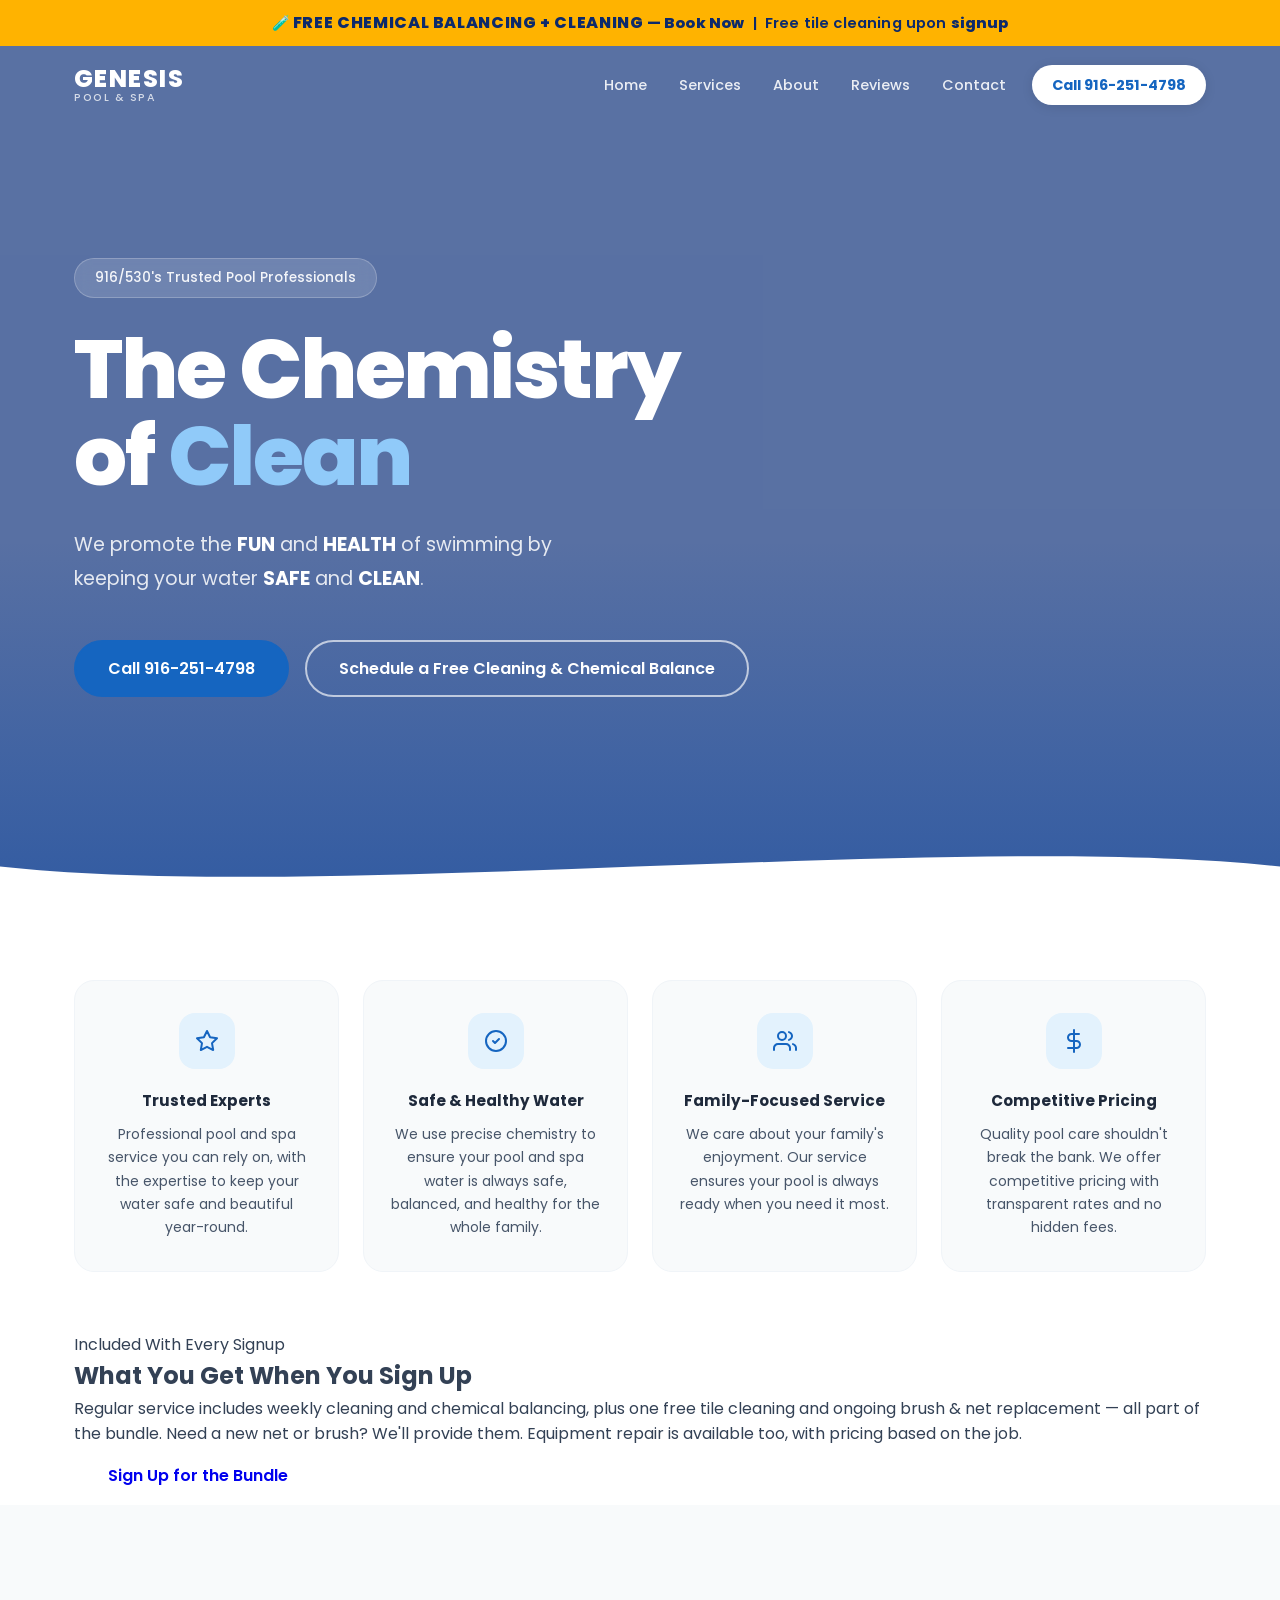
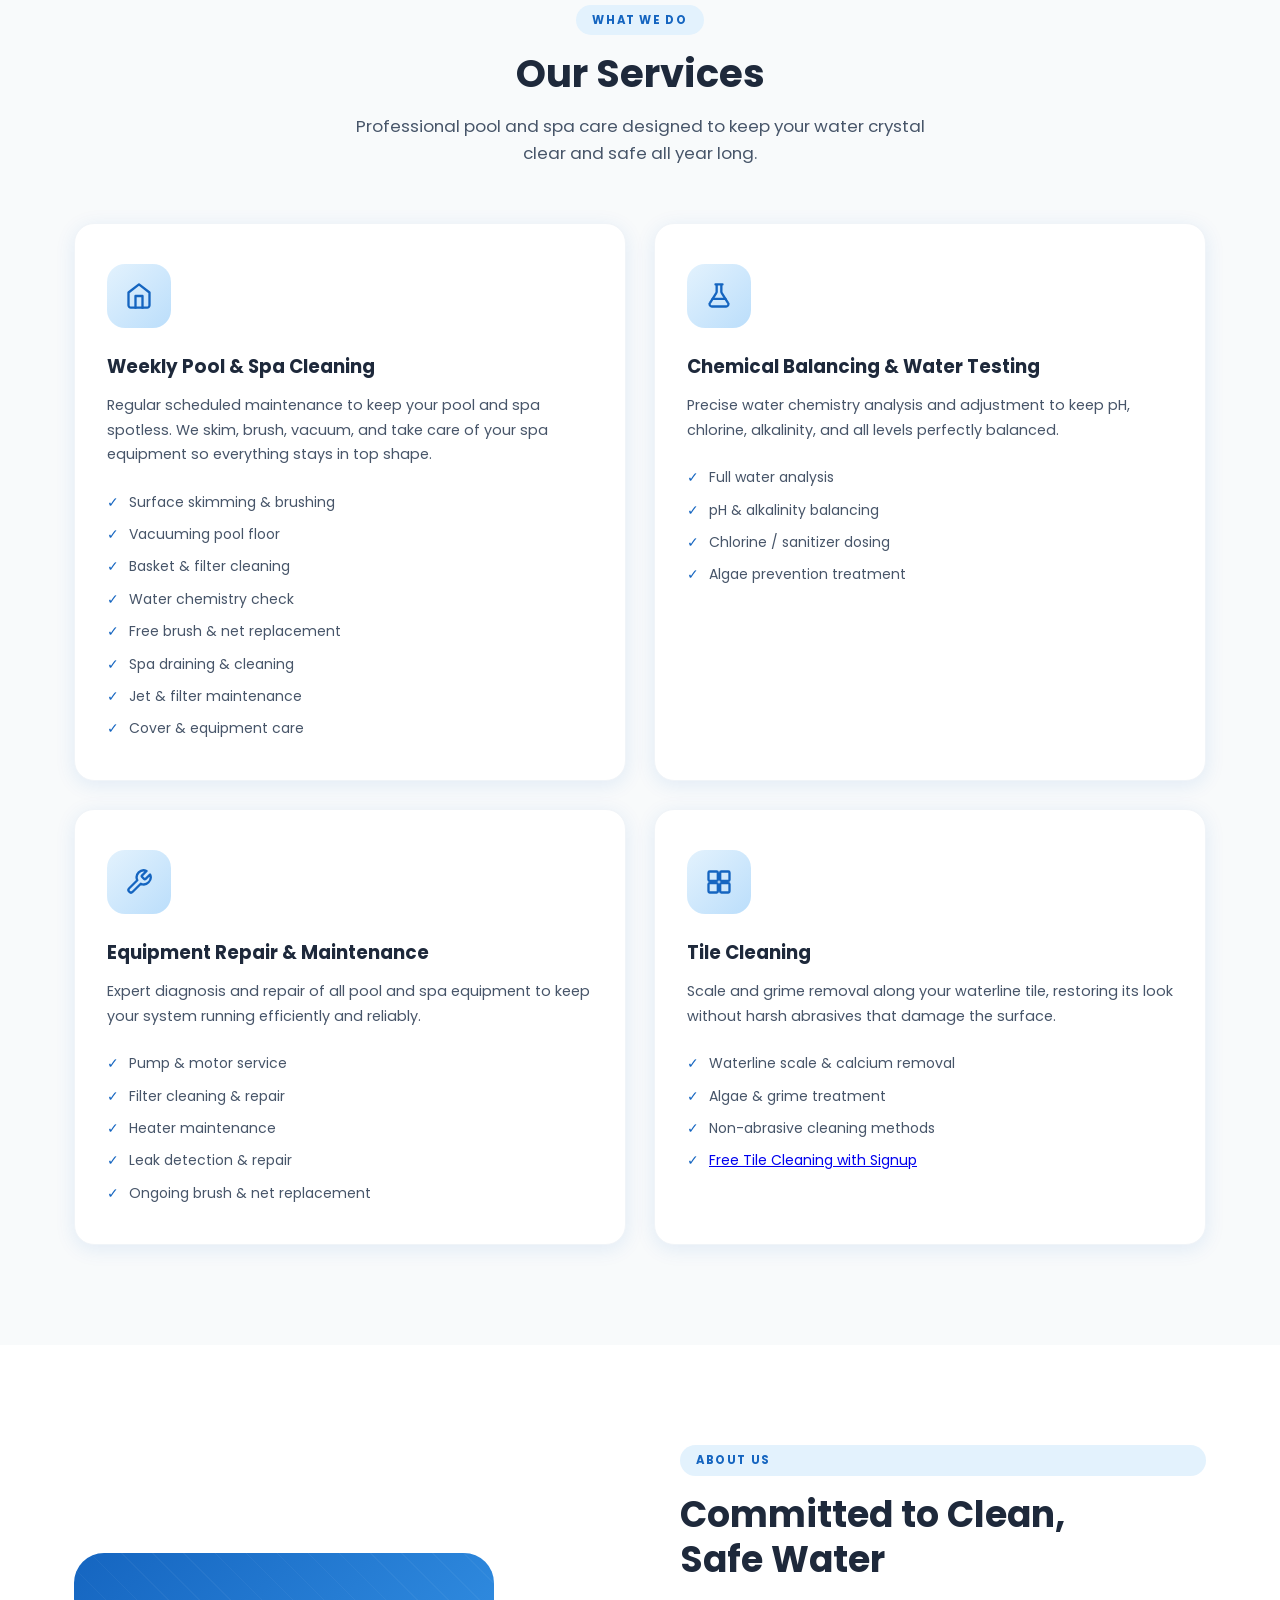
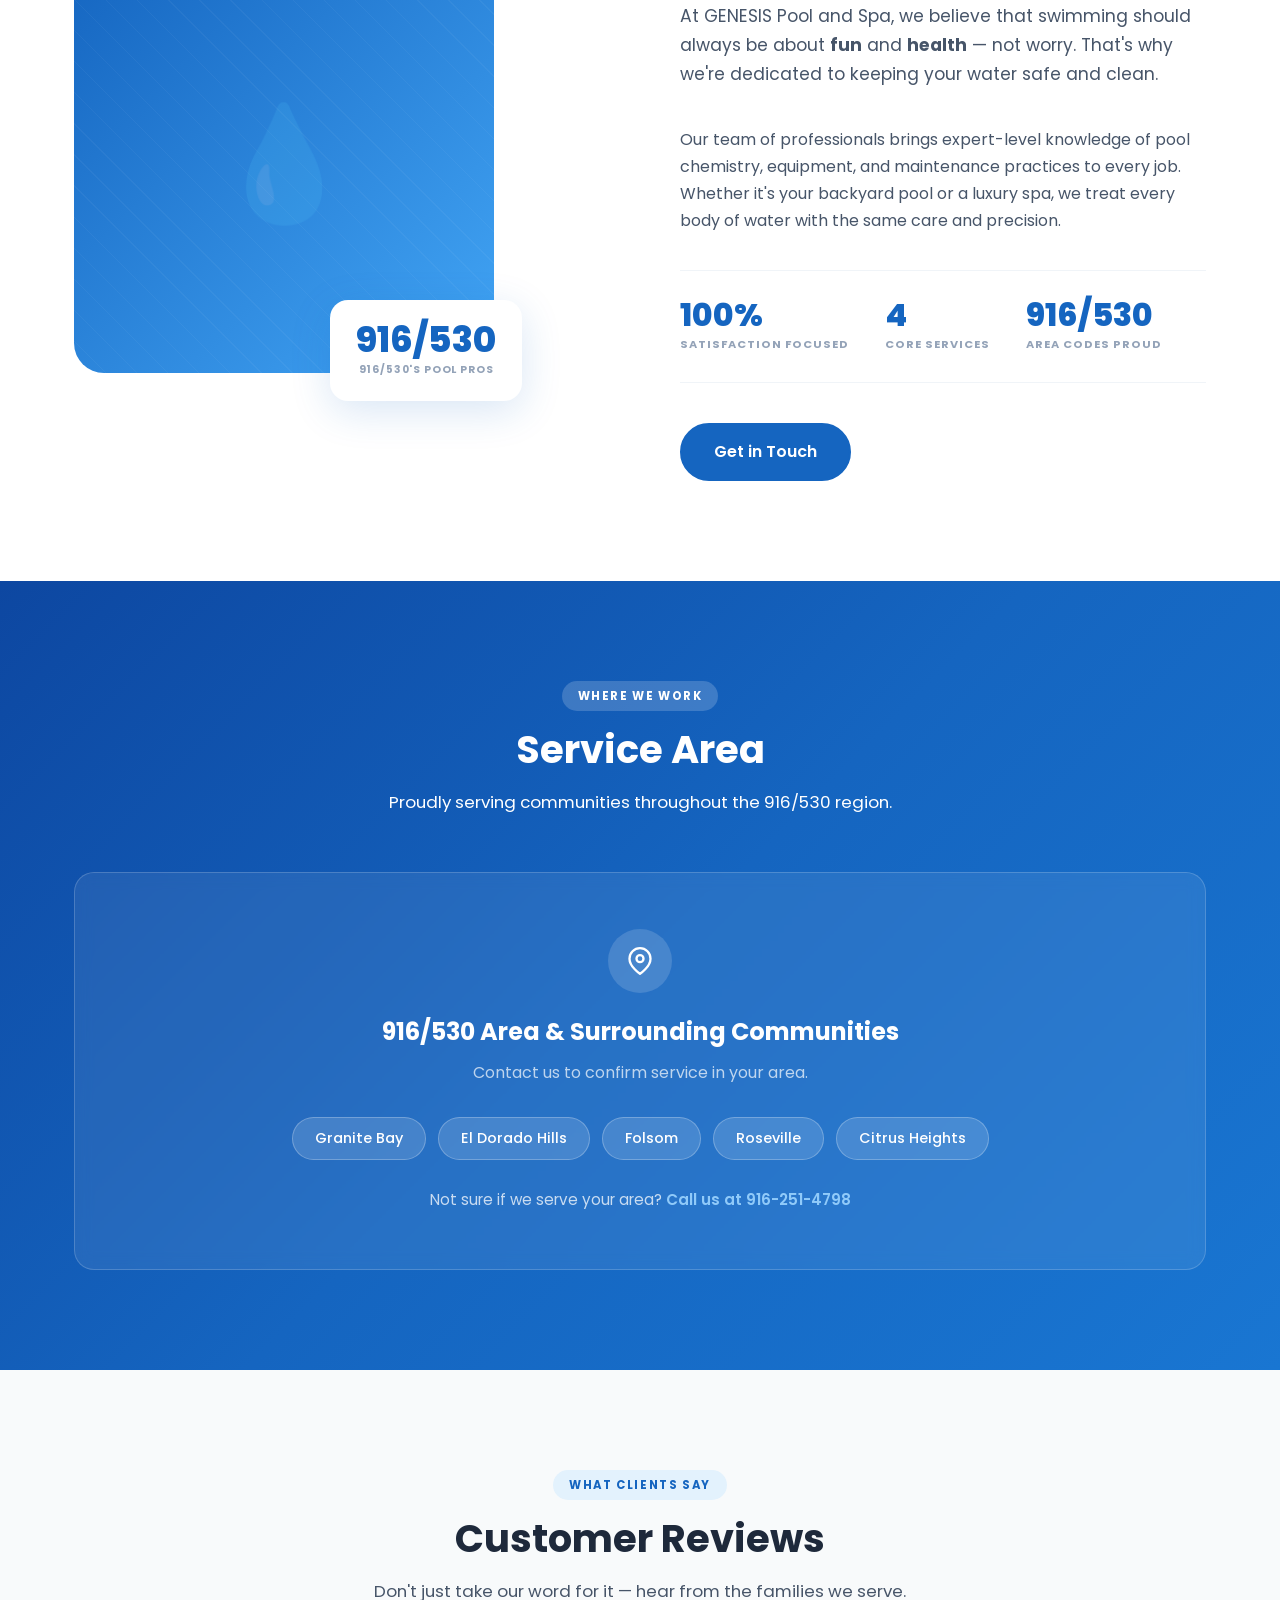
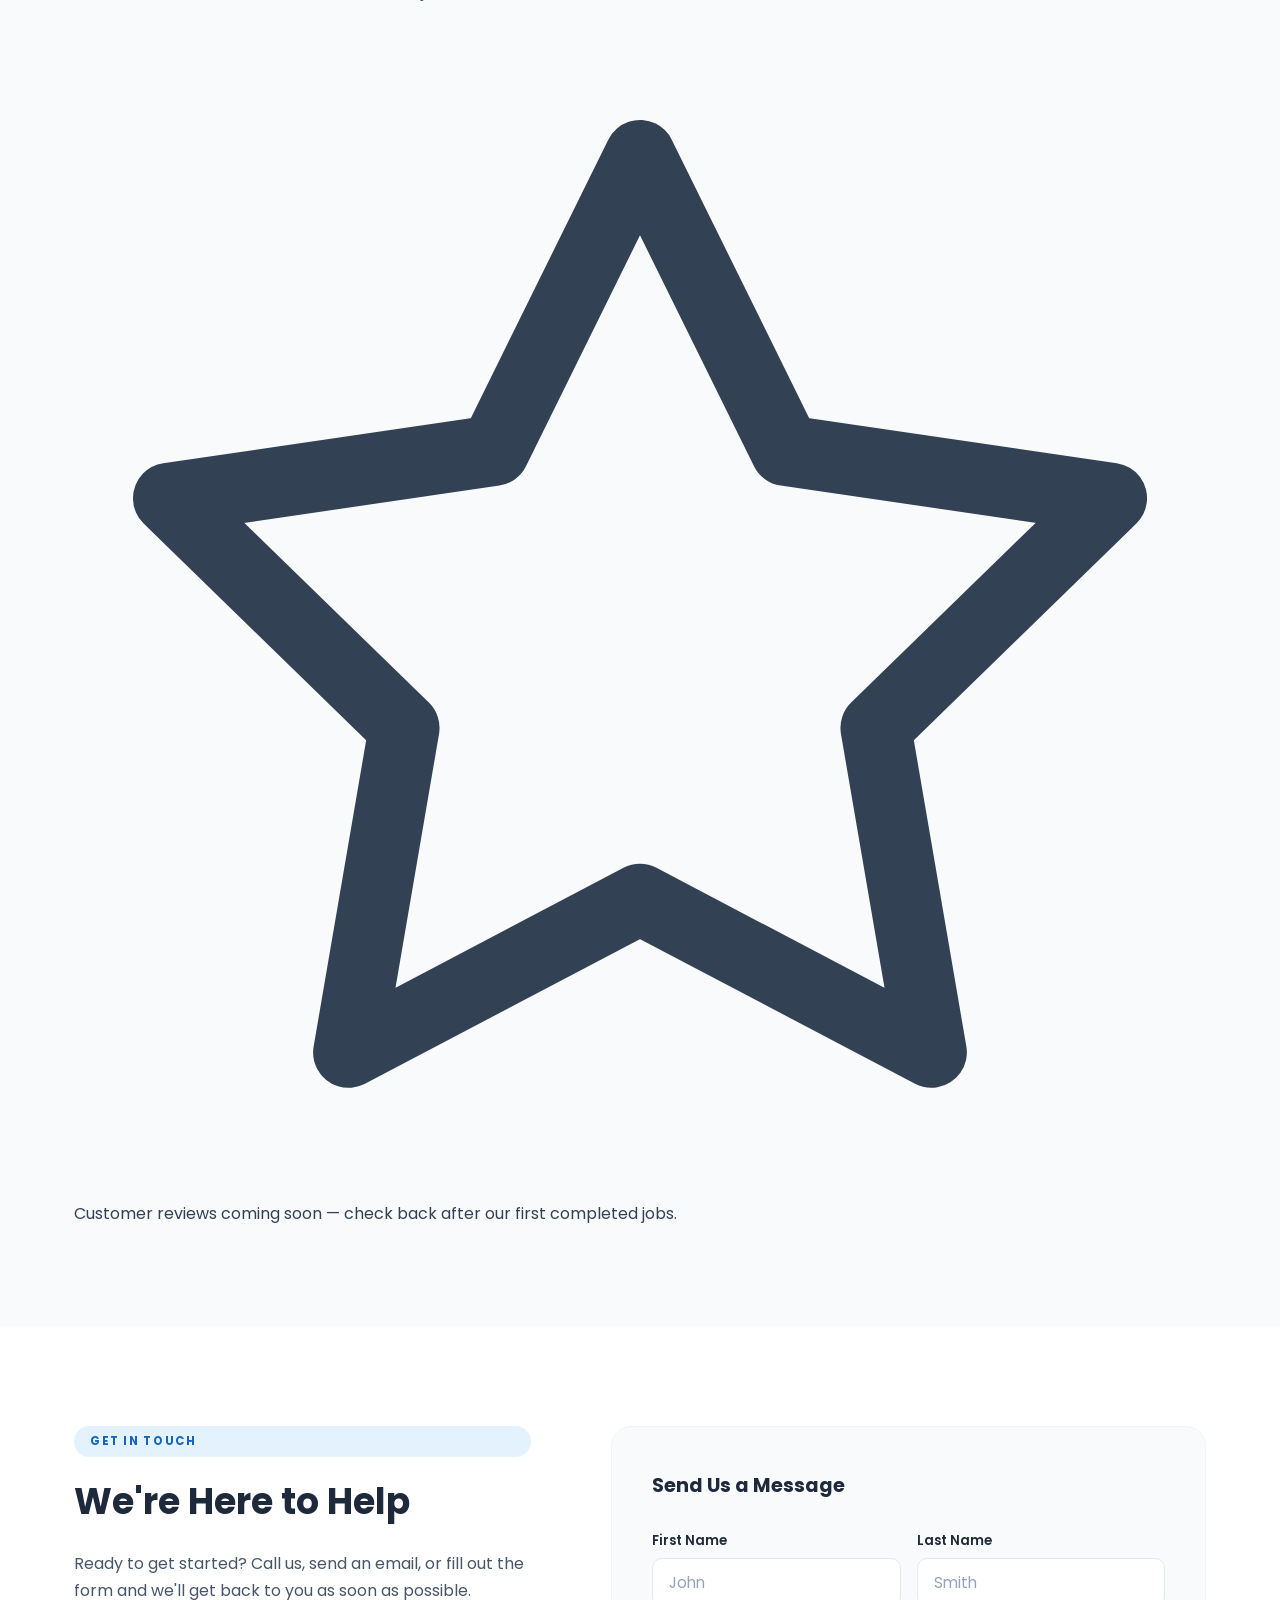
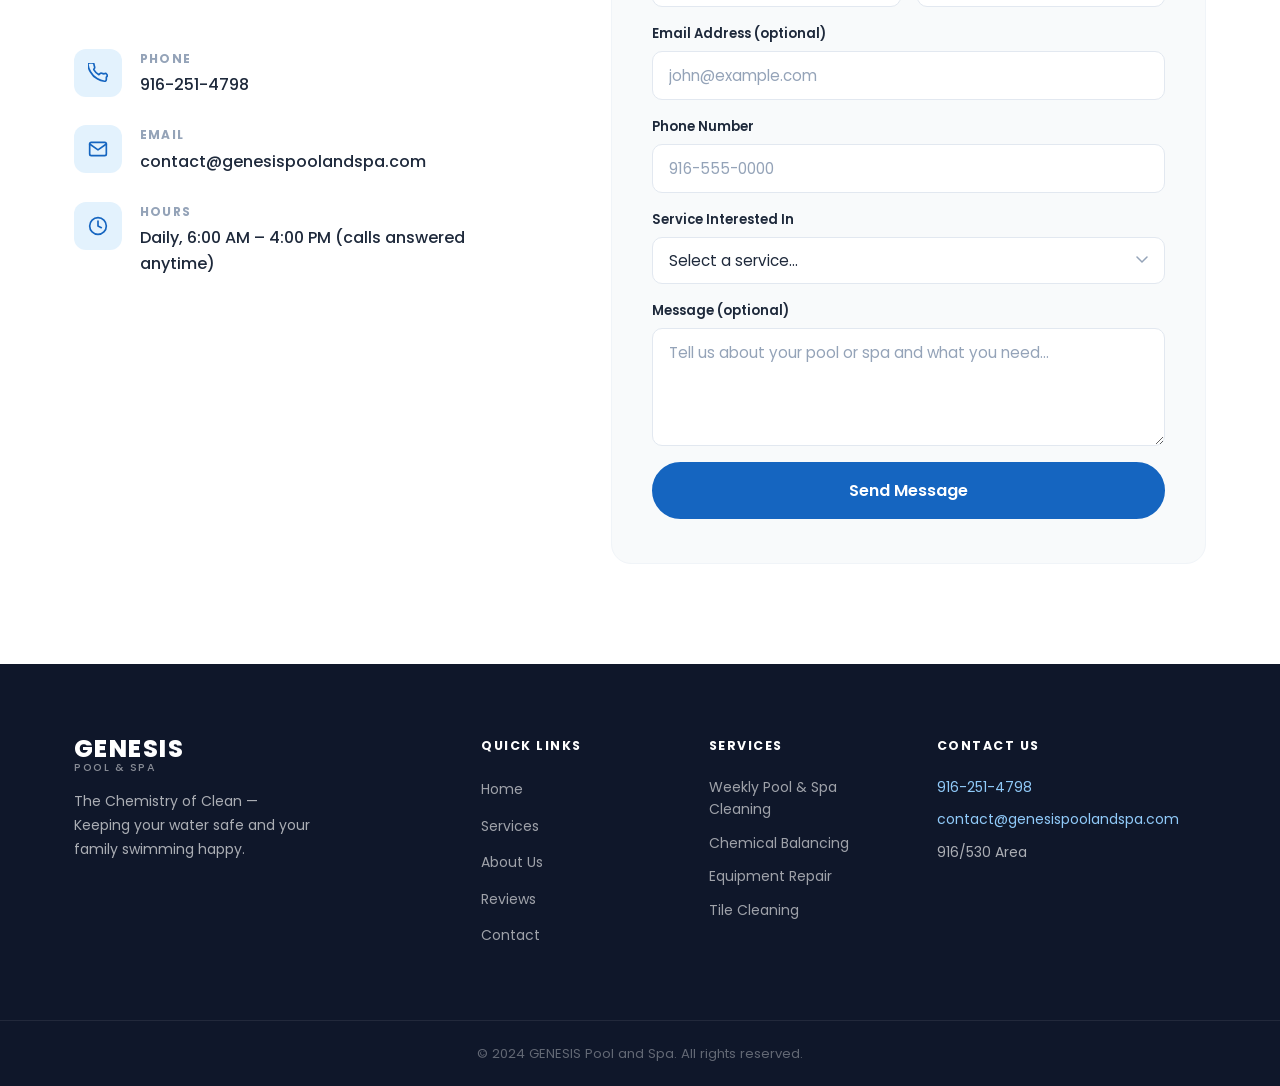
==== commit 1d28d9c8: "Point bundle CTA at scheduling form, rework "what to expect" chemical balance copy "Sign Up for the " ====
--- a/Genesis-Pool-and-Spa-main/index.html
+++ b/Genesis-Pool-and-Spa-main/index.html
@@ -3,8 +3,8 @@
 <head>
   <meta charset="UTF-8">
   <meta name="viewport" content="width=device-width, initial-scale=1.0">
-  <title>Genesis Pool and Spa | The Chemistry of Clean | Sacramento, CA</title>
-  <meta name="description" content="Genesis Pool and Spa promotes the FUN and HEALTH of swimming by keeping your water SAFE and CLEAN. Serving the Sacramento area. Call 916-251-4798.">
+  <title>Genesis Pool and Spa | The Chemistry of Clean | 916/530</title>
+  <meta name="description" content="Genesis Pool and Spa promotes the FUN and HEALTH of swimming by keeping your water SAFE and CLEAN. Serving the 916/530 area. Call 916-251-4798.">
   <link rel="canonical" href="https://www.genesispoolandspa.com/">
 
   <!-- Open Graph / Twitter -->
@@ -12,13 +12,13 @@
   <meta property="og:site_name" content="Genesis Pool and Spa">
   <meta property="og:locale" content="en_US">
   <meta property="og:url" content="https://www.genesispoolandspa.com/">
-  <meta property="og:title" content="Genesis Pool and Spa | The Chemistry of Clean | Sacramento, CA">
-  <meta property="og:description" content="Genesis Pool and Spa promotes the FUN and HEALTH of swimming by keeping your water SAFE and CLEAN. Serving the Sacramento area. Call 916-251-4798.">
+  <meta property="og:title" content="Genesis Pool and Spa | The Chemistry of Clean | 916/530">
+  <meta property="og:description" content="Genesis Pool and Spa promotes the FUN and HEALTH of swimming by keeping your water SAFE and CLEAN. Serving the 916/530 area. Call 916-251-4798.">
   <!-- TODO: add a real 1200x630 share image, then uncomment:
   <meta property="og:image" content="https://www.genesispoolandspa.com/images/og-image.jpg"> -->
   <meta name="twitter:card" content="summary_large_image">
-  <meta name="twitter:title" content="Genesis Pool and Spa | The Chemistry of Clean | Sacramento, CA">
-  <meta name="twitter:description" content="Genesis Pool and Spa promotes the FUN and HEALTH of swimming by keeping your water SAFE and CLEAN. Serving the Sacramento area. Call 916-251-4798.">
+  <meta name="twitter:title" content="Genesis Pool and Spa | The Chemistry of Clean | 916/530">
+  <meta name="twitter:description" content="Genesis Pool and Spa promotes the FUN and HEALTH of swimming by keeping your water SAFE and CLEAN. Serving the 916/530 area. Call 916-251-4798.">
 
   <link rel="icon" href="data:image/svg+xml,%3Csvg xmlns='http://www.w3.org/2000/svg' viewBox='0 0 100 100'%3E%3Ccircle cx='50' cy='50' r='48' fill='%230D2A6B'/%3E%3Ctext x='50' y='62' font-family='Arial,Helvetica,sans-serif' font-size='38' font-weight='700' text-anchor='middle' fill='white'%3E916%3C/text%3E%3C/svg%3E">
 
@@ -66,7 +66,7 @@
   <header id="header">
     <div class="promo-bar">
       <div class="container">
-        <a href="schedule.html" class="promo-link">&#128269; <strong>FREE Inspection + Testing</strong> — Book Now</a><span class="promo-sep"> &nbsp;|&nbsp; </span><span class="promo-phone"><a href="tel:9162514798">Call 916-251-4798</a></span>
+        <a href="schedule.html" class="promo-link">&#129514; <strong>FREE Chemical Balancing + Cleaning</strong> — Book Now</a><span class="promo-sep"> &nbsp;|&nbsp; </span><span class="promo-extra">Free tile cleaning upon <a href="schedule.html#request-form">signup</a></span>
       </div>
     </div>
     <nav class="navbar">
@@ -95,12 +95,12 @@
   <section id="home" class="hero">
     <div class="hero-bg"></div>
     <div class="container hero-content">
-      <p class="hero-label">Sacramento's Trusted Pool Professionals</p>
+      <p class="hero-label">916/530's Trusted Pool Professionals</p>
       <h1>The Chemistry<br>of <span class="highlight">Clean</span></h1>
       <p class="hero-desc">We promote the <strong>FUN</strong> and <strong>HEALTH</strong> of swimming by keeping your water <strong>SAFE</strong> and <strong>CLEAN</strong>.</p>
       <div class="hero-actions">
         <a href="tel:9162514798" class="btn btn-primary">Call 916-251-4798</a>
-        <a href="#contact" class="btn btn-outline">Get a Free Quote</a>
+        <a href="schedule.html" class="btn btn-outline">Schedule a Free Cleaning &amp; Chemical Balance</a>
       </div>
     </div>
     <div class="wave-divider">
@@ -159,15 +159,13 @@
     </div>
   </section>
 
-  <!-- FREE EQUIPMENT REPAIR BANNER -->
-  <section class="free-repair-banner">
-    <div class="container free-repair-inner">
-      <div class="free-repair-text">
-        <span class="free-repair-tag">Limited Time Offer</span>
-        <h2>FREE Equipment Repair</h2>
-        <p>Let us diagnose and repair your pool or spa equipment — pumps, filters, heaters, and more — at no charge. We stand behind our work.</p>
-      </div>
-      <a href="schedule.html" class="btn free-repair-btn">Schedule Now — It's Free</a>
+  <!-- WHAT'S INCLUDED BANNER -->
+  <section class="included-banner" id="included">
+    <div class="container included-inner">
+      <span class="included-tag">Included With Every Signup</span>
+      <h2>What You Get When You Sign Up</h2>
+      <p>Regular service includes weekly cleaning and chemical balancing, plus one free tile cleaning and ongoing brush &amp; net replacement — all part of the bundle. Need a new net or brush? We'll provide them. Equipment repair is available too, with pricing based on the job.</p>
+      <a href="schedule.html#request-form" class="btn included-btn">Sign Up for the Bundle</a>
     </div>
   </section>
 
@@ -188,23 +186,25 @@
               <path d="M9 22V12H15V22" stroke="currentColor" stroke-width="2" stroke-linecap="round" stroke-linejoin="round"/>
             </svg>
           </div>
-          <h3>Weekly Pool Cleaning</h3>
-          <p>Regular scheduled maintenance to keep your pool spotless. We skim, brush, vacuum, and ensure everything stays in top shape.</p>
+          <h3>Weekly Pool &amp; Spa Cleaning</h3>
+          <p>Regular scheduled maintenance to keep your pool and spa spotless. We skim, brush, vacuum, and take care of your spa equipment so everything stays in top shape.</p>
           <ul>
             <li>Surface skimming &amp; brushing</li>
             <li>Vacuuming pool floor</li>
             <li>Basket &amp; filter cleaning</li>
             <li>Water chemistry check</li>
+            <li>Free brush &amp; net replacement</li>
+            <li>Spa draining &amp; cleaning</li>
+            <li>Jet &amp; filter maintenance</li>
+            <li>Cover &amp; equipment care</li>
           </ul>
         </div>
 
         <div class="service-card">
           <div class="service-icon">
             <svg viewBox="0 0 24 24" fill="none" xmlns="http://www.w3.org/2000/svg">
-              <path d="M9 3L5 21" stroke="currentColor" stroke-width="2" stroke-linecap="round"/>
-              <path d="M5 9H19" stroke="currentColor" stroke-width="2" stroke-linecap="round"/>
-              <path d="M5 15H19" stroke="currentColor" stroke-width="2" stroke-linecap="round"/>
-              <path d="M15 3L19 21" stroke="currentColor" stroke-width="2" stroke-linecap="round"/>
+              <path d="M9 2h6M10 2v6.34a2 2 0 01-.4 1.2L4.46 17.6A2 2 0 006 21h12a2 2 0 001.54-3.4l-5.14-8.06a2 2 0 01-.4-1.2V2" stroke="currentColor" stroke-width="2" stroke-linecap="round" stroke-linejoin="round"/>
+              <path d="M6.5 14.5h11" stroke="currentColor" stroke-width="2" stroke-linecap="round"/>
             </svg>
           </div>
           <h3>Chemical Balancing &amp; Water Testing</h3>
@@ -230,22 +230,26 @@
             <li>Filter cleaning &amp; repair</li>
             <li>Heater maintenance</li>
             <li>Leak detection &amp; repair</li>
+            <li>Ongoing brush &amp; net replacement</li>
           </ul>
         </div>
 
         <div class="service-card">
           <div class="service-icon">
             <svg viewBox="0 0 24 24" fill="none" xmlns="http://www.w3.org/2000/svg">
-              <path d="M20.84 4.61a5.5 5.5 0 00-7.78 0L12 5.67l-1.06-1.06a5.5 5.5 0 00-7.78 7.78l1.06 1.06L12 21.23l7.78-7.78 1.06-1.06a5.5 5.5 0 000-7.78z" stroke="currentColor" stroke-width="2" stroke-linecap="round" stroke-linejoin="round"/>
-            </svg>
-          </div>
-          <h3>Spa &amp; Hot Tub Service</h3>
-          <p>Complete hot tub and spa maintenance to ensure your relaxation space is always clean, safe, and ready to use.</p>
+              <rect x="3" y="3" width="8" height="8" rx="1" stroke="currentColor" stroke-width="2"/>
+              <rect x="13" y="3" width="8" height="8" rx="1" stroke="currentColor" stroke-width="2"/>
+              <rect x="3" y="13" width="8" height="8" rx="1" stroke="currentColor" stroke-width="2"/>
+              <rect x="13" y="13" width="8" height="8" rx="1" stroke="currentColor" stroke-width="2"/>
+            </svg>
+          </div>
+          <h3>Tile Cleaning</h3>
+          <p>Scale and grime removal along your waterline tile, restoring its look without harsh abrasives that damage the surface.</p>
           <ul>
-            <li>Spa draining &amp; cleaning</li>
-            <li>Water chemistry balancing</li>
-            <li>Jet &amp; filter maintenance</li>
-            <li>Cover &amp; equipment care</li>
+            <li>Waterline scale &amp; calcium removal</li>
+            <li>Algae &amp; grime treatment</li>
+            <li>Non-abrasive cleaning methods</li>
+            <li><a href="#included">Free Tile Cleaning with Signup</a></li>
           </ul>
         </div>
 
@@ -347,8 +351,8 @@
       <div class="about-visual">
         <div class="about-visual-inner">
           <div class="about-badge">
-            <span>916</span>
-            <span>Sacramento's Pool Pros</span>
+            <span>916/530</span>
+            <span>916/530's Pool Pros</span>
           </div>
         </div>
       </div>
@@ -367,8 +371,8 @@
             <span class="stat-label">Core Services</span>
           </div>
           <div class="stat">
-            <span class="stat-num">916</span>
-            <span class="stat-label">Area Code Proud</span>
+            <span class="stat-num">916/530</span>
+            <span class="stat-label">Area Codes Proud</span>
           </div>
         </div>
         <a href="#contact" class="btn btn-primary">Get in Touch</a>
@@ -382,7 +386,7 @@
       <div class="section-header light">
         <span class="section-label">Where We Work</span>
         <h2>Service Area</h2>
-        <p>Proudly serving communities throughout the Sacramento region.</p>
+        <p>Proudly serving communities throughout the 916/530 region.</p>
       </div>
       <div class="area-placeholder">
         <div class="area-icon">
@@ -391,7 +395,7 @@
             <circle cx="12" cy="10" r="3" stroke="currentColor" stroke-width="2"/>
           </svg>
         </div>
-        <h3>Sacramento Area &amp; Surrounding Communities</h3>
+        <h3>916/530 Area &amp; Surrounding Communities</h3>
         <p class="area-note">Contact us to confirm service in your area.</p>
         <div class="area-tags">
           <span class="area-tag">Granite Bay</span>
@@ -413,40 +417,11 @@
         <h2>Customer Reviews</h2>
         <p>Don't just take our word for it — hear from the families we serve.</p>
       </div>
-      <div class="testimonials-grid">
-        <div class="testimonial-card">
-          <div class="stars">&#9733;&#9733;&#9733;&#9733;&#9733;</div>
-          <p>"Genesis Pool and Spa has been maintaining our pool for over a year now and the water has never looked better. Reliable, professional, and always on time!"</p>
-          <div class="testimonial-author">
-            <div class="author-avatar">JM</div>
-            <div>
-              <strong>J. Martinez</strong>
-              <span>Sacramento, CA</span>
-            </div>
-          </div>
-        </div>
-        <div class="testimonial-card">
-          <div class="stars">&#9733;&#9733;&#9733;&#9733;&#9733;</div>
-          <p>"Our hot tub was a mess and they had it sparkling clean in no time. Incredibly knowledgeable about water chemistry. We won't use anyone else!"</p>
-          <div class="testimonial-author">
-            <div class="author-avatar">SK</div>
-            <div>
-              <strong>S. Kim</strong>
-              <span>Elk Grove, CA</span>
-            </div>
-          </div>
-        </div>
-        <div class="testimonial-card">
-          <div class="stars">&#9733;&#9733;&#9733;&#9733;&#9733;</div>
-          <p>"Great communication, fair prices, and excellent service. They fixed our pool pump quickly and now everything runs perfectly. Highly recommended!"</p>
-          <div class="testimonial-author">
-            <div class="author-avatar">TR</div>
-            <div>
-              <strong>T. Robinson</strong>
-              <span>Rancho Cordova, CA</span>
-            </div>
-          </div>
-        </div>
+      <div class="testimonials-placeholder">
+        <svg viewBox="0 0 24 24" fill="none" xmlns="http://www.w3.org/2000/svg">
+          <path d="M12 2L15.09 8.26L22 9.27L17 14.14L18.18 21.02L12 17.77L5.82 21.02L7 14.14L2 9.27L8.91 8.26L12 2Z" stroke="currentColor" stroke-width="1.5" stroke-linecap="round" stroke-linejoin="round"/>
+        </svg>
+        <p>Customer reviews coming soon — check back after our first completed jobs.</p>
       </div>
     </div>
   </section>
@@ -510,8 +485,8 @@
             </div>
           </div>
           <div class="form-group">
-            <label for="email">Email Address</label>
-            <input type="email" id="email" name="email" placeholder="john@example.com" required>
+            <label for="email">Email Address (optional)</label>
+            <input type="email" id="email" name="email" placeholder="john@example.com">
           </div>
           <div class="form-group">
             <label for="phone">Phone Number</label>
@@ -521,16 +496,17 @@
             <label for="service">Service Interested In</label>
             <select id="service" name="service">
               <option value="">Select a service...</option>
-              <option value="weekly-cleaning">Weekly Pool Cleaning</option>
+              <option value="bundle">Bundle (Signup) — Cleaning + Balancing + Free Tile Cleaning</option>
+              <option value="weekly-cleaning">Weekly Pool &amp; Spa Cleaning</option>
               <option value="chemical-balancing">Chemical Balancing &amp; Water Testing</option>
               <option value="equipment-repair">Equipment Repair &amp; Maintenance</option>
-              <option value="spa-service">Spa &amp; Hot Tub Service</option>
+              <option value="tile-cleaning">Tile Cleaning</option>
               <option value="other">Other / Not Sure</option>
             </select>
           </div>
           <div class="form-group">
-            <label for="message">Message</label>
-            <textarea id="message" name="message" rows="4" placeholder="Tell us about your pool or spa and what you need..." required></textarea>
+            <label for="message">Message (optional)</label>
+            <textarea id="message" name="message" rows="4" placeholder="Tell us about your pool or spa and what you need..."></textarea>
           </div>
           <button type="submit" class="btn btn-primary btn-full">Send Message</button>
           <div id="formSuccess" class="form-success" style="display:none;">
@@ -564,17 +540,17 @@
       <div class="footer-services">
         <h4>Services</h4>
         <ul>
-          <li>Weekly Pool Cleaning</li>
+          <li>Weekly Pool &amp; Spa Cleaning</li>
           <li>Chemical Balancing</li>
           <li>Equipment Repair</li>
-          <li>Spa &amp; Hot Tub Service</li>
+          <li>Tile Cleaning</li>
         </ul>
       </div>
       <div class="footer-contact">
         <h4>Contact Us</h4>
         <p><a href="tel:9162514798">916-251-4798</a></p>
         <p><a href="mailto:contact@genesispoolandspa.com">contact@genesispoolandspa.com</a></p>
-        <p>Sacramento, CA Area</p>
+        <p>916/530 Area</p>
       </div>
     </div>
     <div class="footer-bottom">
